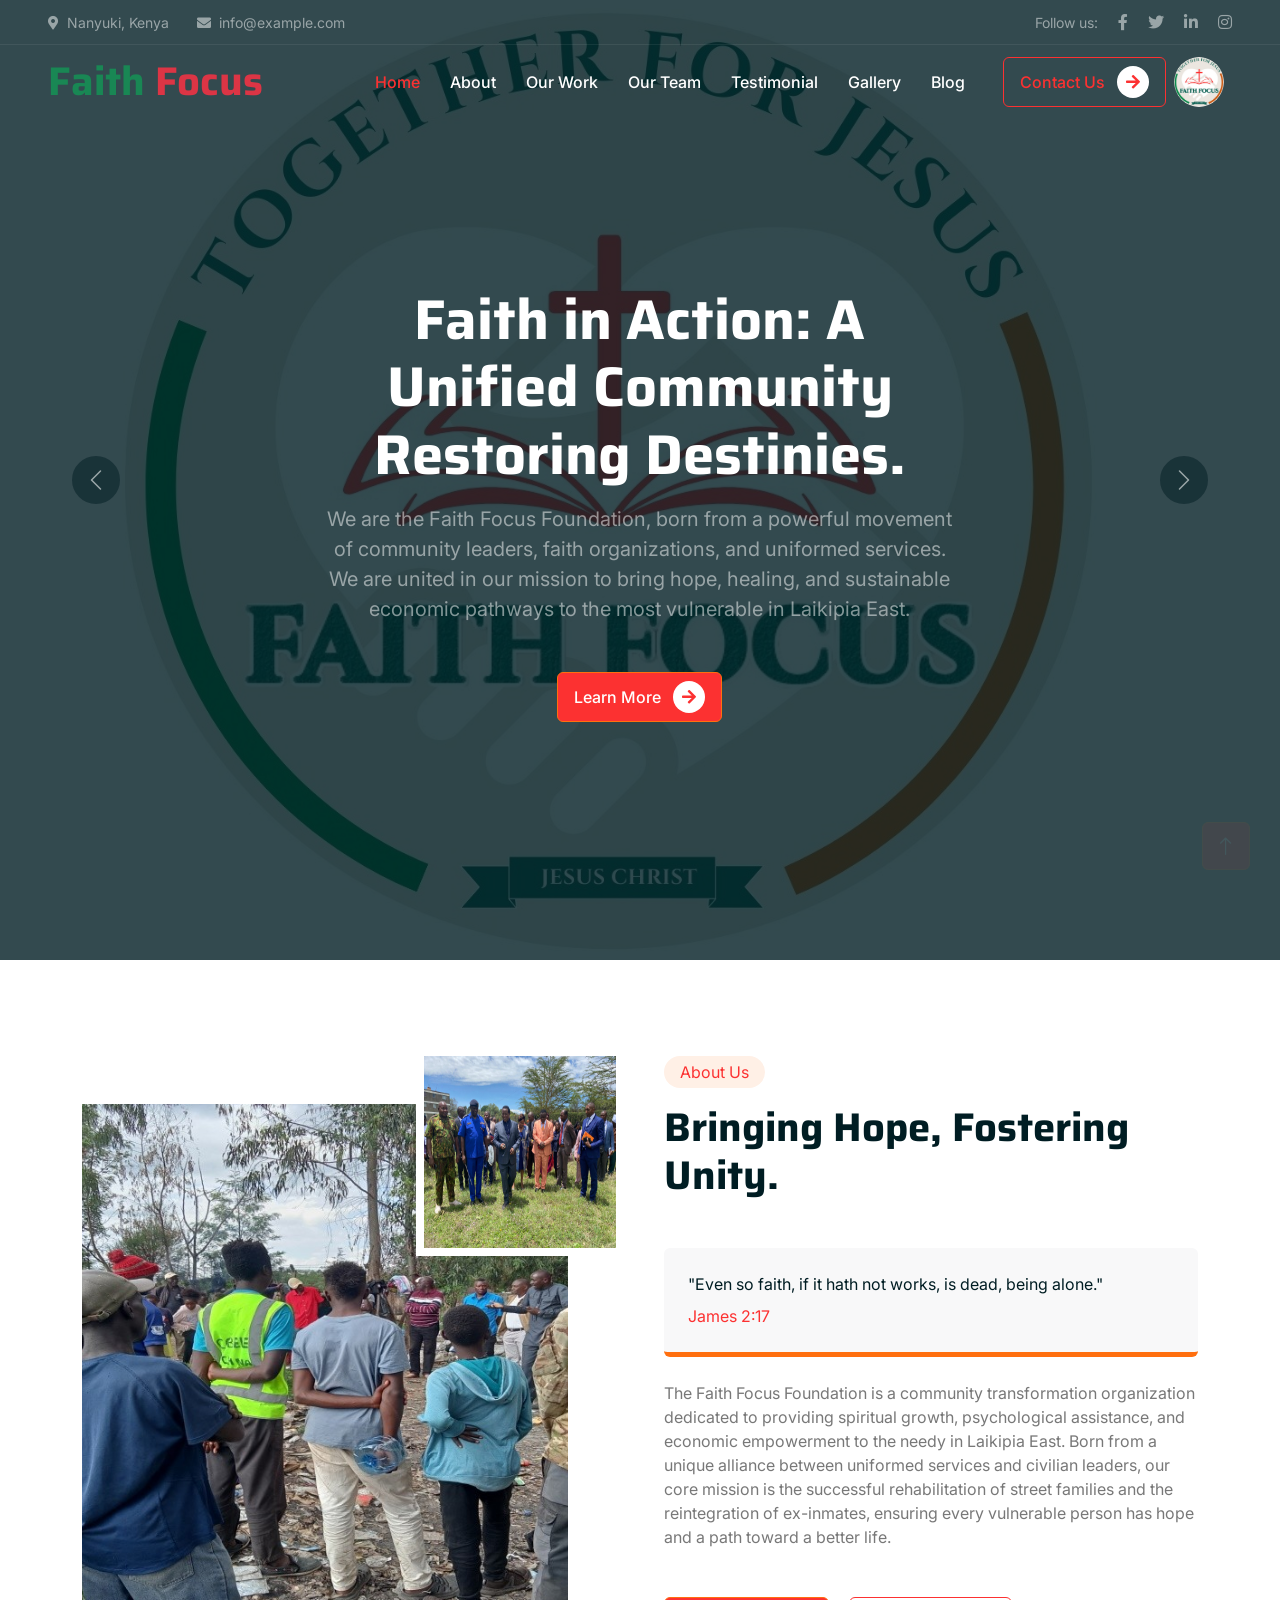
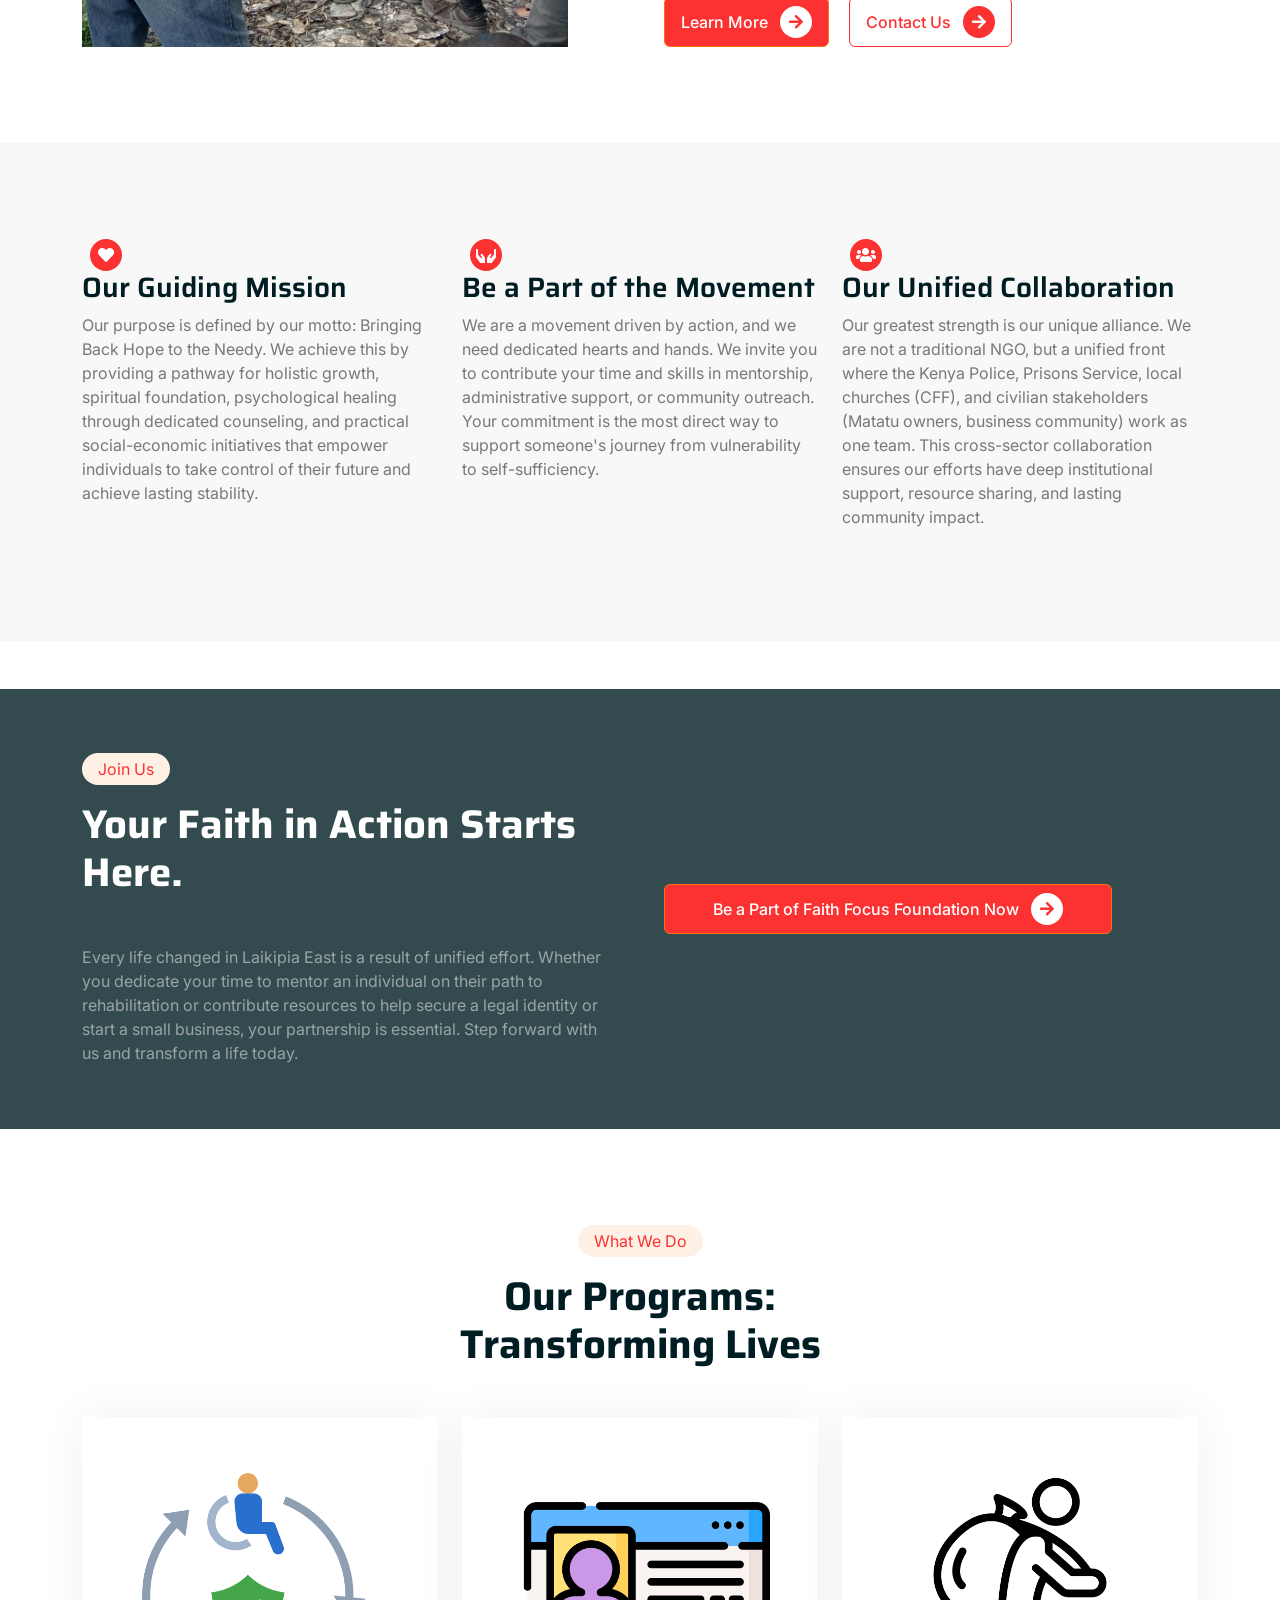
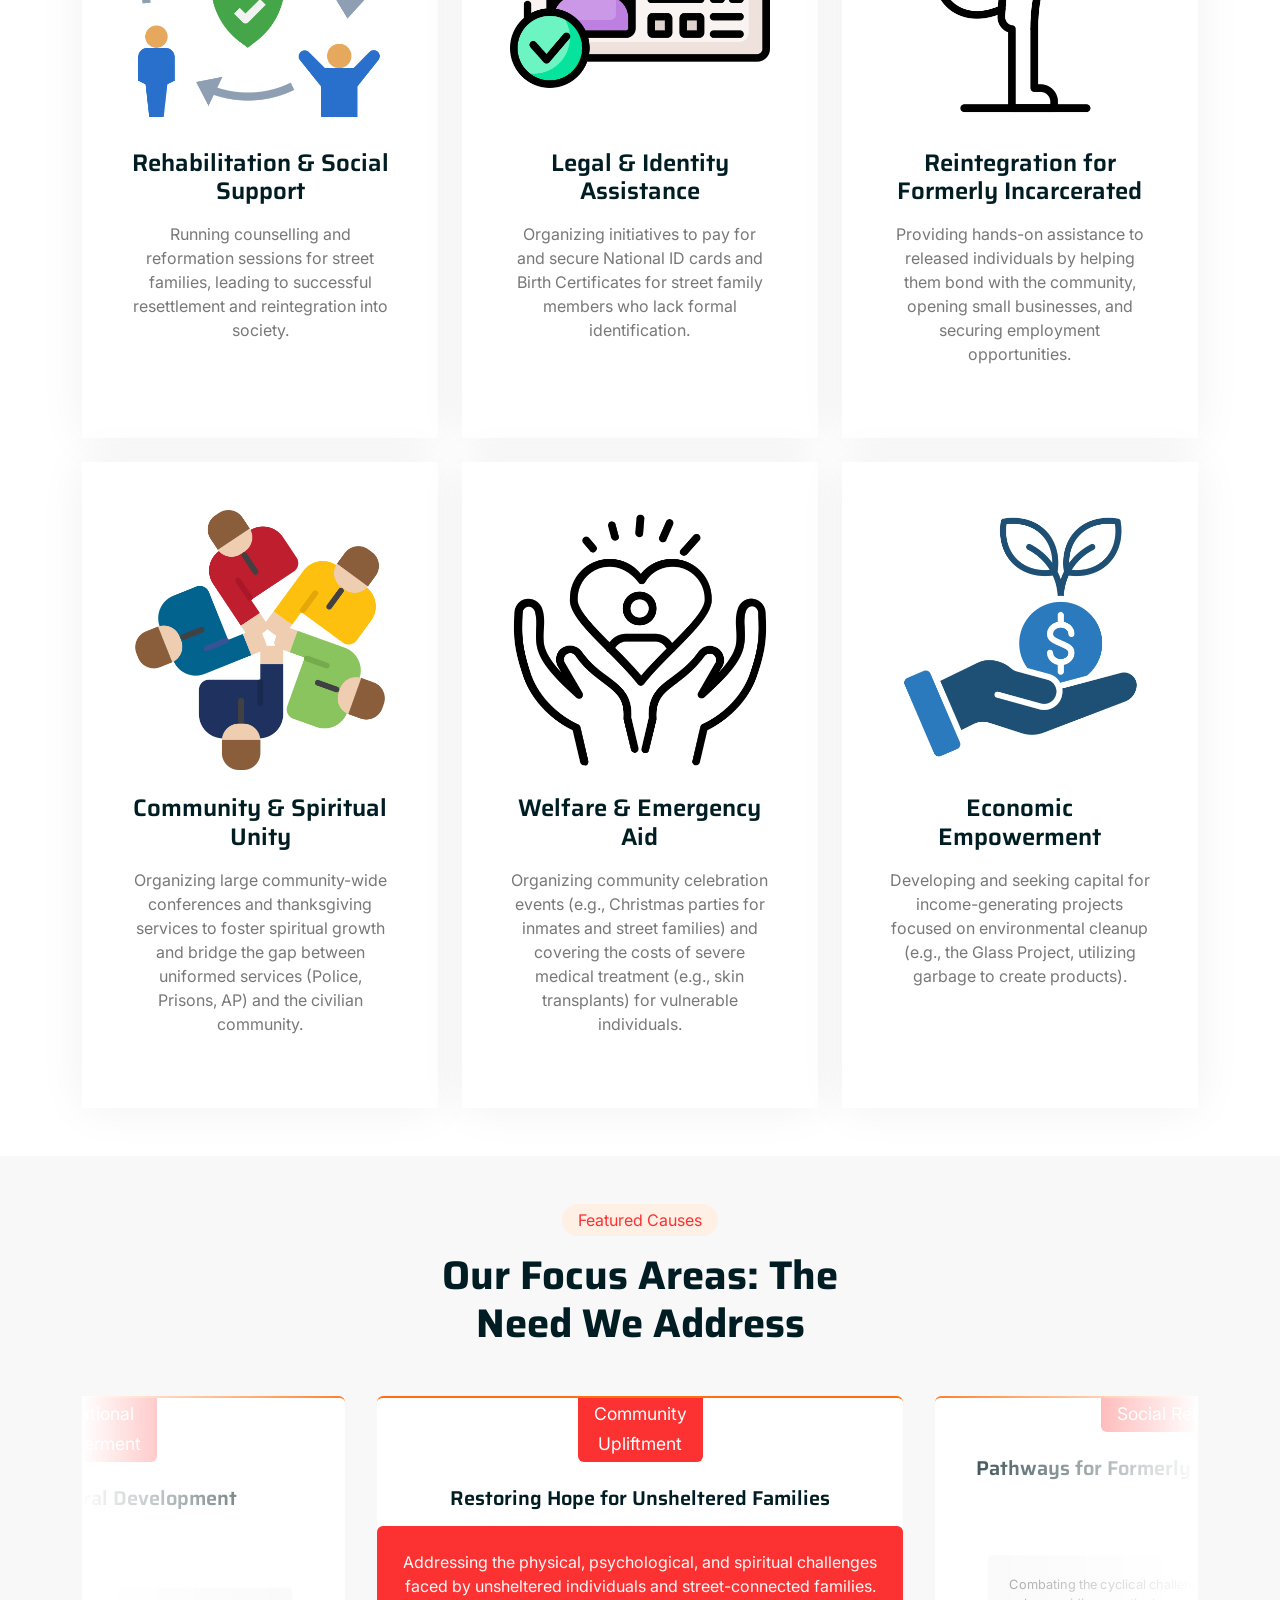
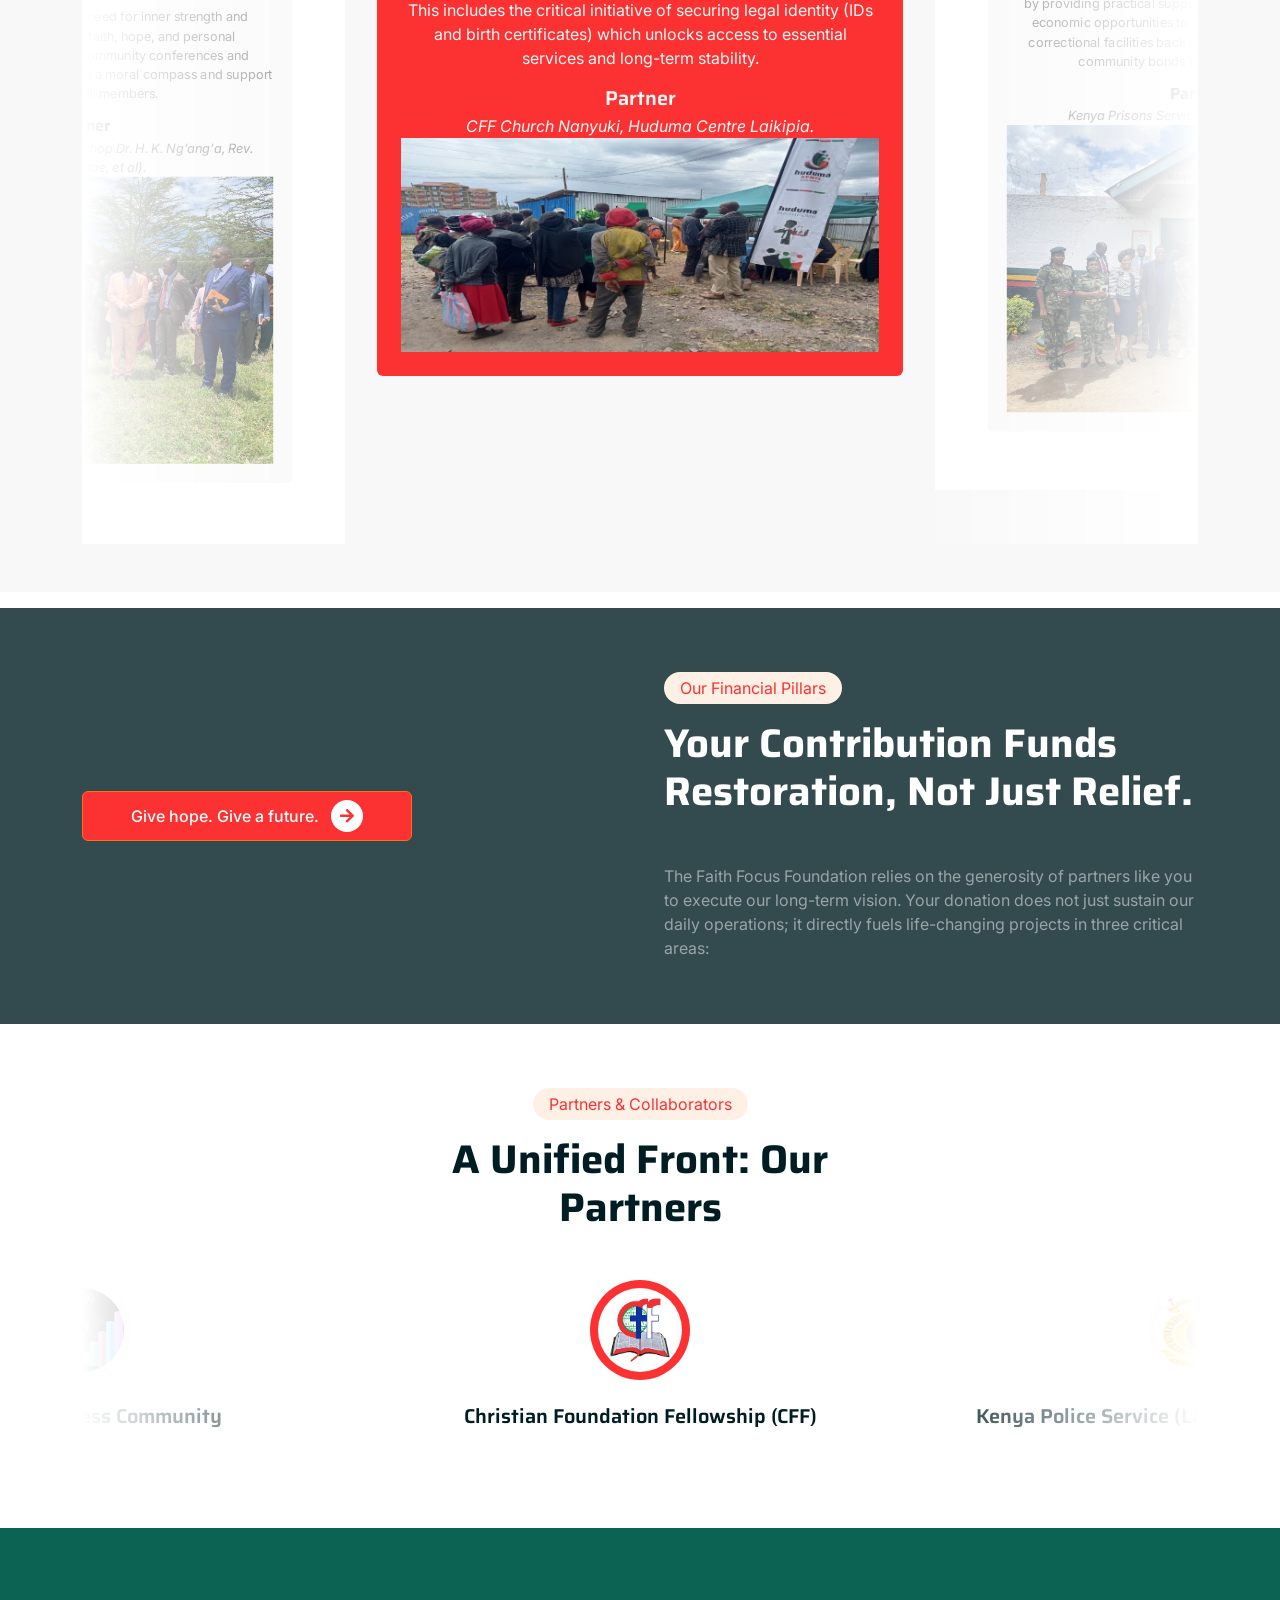
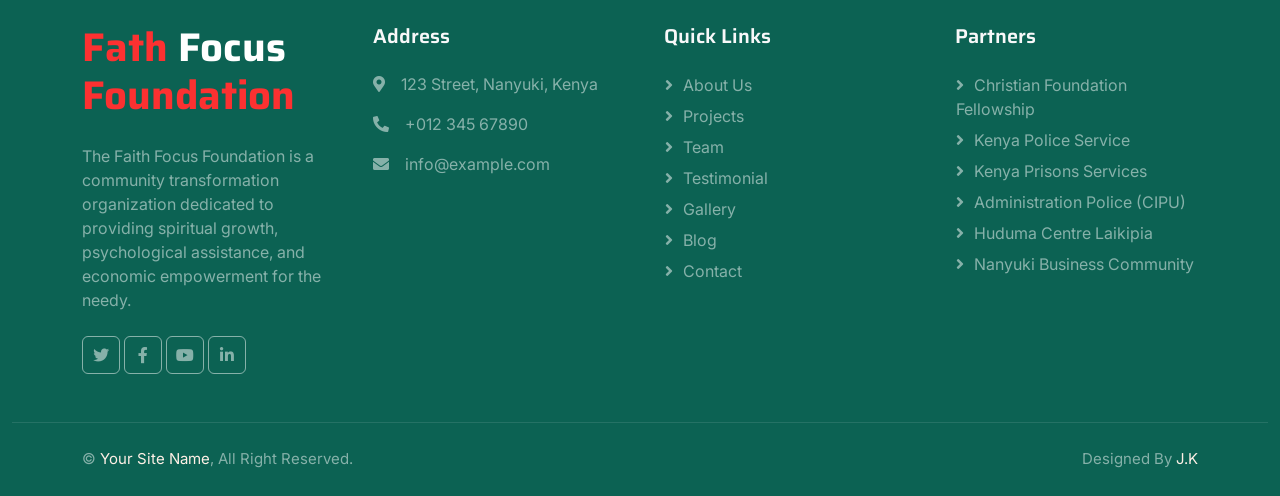
==== front-end/index.html @ c5f237f3 "Template of the front-end rendered. Made the code needed." ====
<!DOCTYPE html>
<html lang="en">

<head>
    <meta charset="utf-8">
    <title>Faith Focus Foundation</title>
    <meta content="width=device-width, initial-scale=1.0" name="viewport">
    <meta content="" name="keywords">
    <meta content="" name="description">
    
    <!-- Favicon -->
    <link href="img/Pasted image.png" rel="icon">
    
    <!-- Google Web Fonts -->
    <link rel="preconnect" href="https://fonts.googleapis.com">
    <link rel="preconnect" href="https://fonts.gstatic.com" crossorigin>
    <link href="https://fonts.googleapis.com/css2?family=Inter:wght@400;500;600&family=Saira:wght@500;600;700&display=swap" rel="stylesheet"> 
    
    <!-- Icon Font Stylesheet -->
    <link href="https://cdnjs.cloudflare.com/ajax/libs/font-awesome/5.10.0/css/all.min.css" rel="stylesheet">
    <link href="https://cdn.jsdelivr.net/npm/bootstrap-icons@1.4.1/font/bootstrap-icons.css" rel="stylesheet">
    
    <!-- Libraries Stylesheet -->
    <link href="lib/animate/animate.min.css" rel="stylesheet">
    <link href="lib/owlcarousel/assets/owl.carousel.min.css" rel="stylesheet">
    
    <!-- Customized Bootstrap Stylesheet -->
    <link href="css/bootstrap.min.css" rel="stylesheet">
    
    <!-- Template Stylesheet -->
    <link href="css/style.css" rel="stylesheet">
</head>

<body>
    <!-- Spinner Start -->
    <div id="spinner" class="show bg-white position-fixed translate-middle w-100 vh-100 top-50 start-50 d-flex align-items-center justify-content-center">
        <div class="spinner-grow text-primary" role="status"></div>
    </div>
    <!-- Spinner End -->
    
    
    <!-- Navbar Start -->
    <div class="container-fluid fixed-top px-0 wow fadeIn" data-wow-delay="0.1s">
        <div class="top-bar text-white-50 row gx-0 align-items-center d-none d-lg-flex">
            <div class="col-lg-6 px-5 text-start">
                <small><i class="fa fa-map-marker-alt me-2"></i>Nanyuki, Kenya</small>
                <small class="ms-4"><i class="fa fa-envelope me-2"></i>info@example.com</small>
            </div>
            <div class="col-lg-6 px-5 text-end">
                <small>Follow us:</small>
                <a class="text-white-50 ms-3" href=""><i class="fab fa-facebook-f"></i></a>
                <a class="text-white-50 ms-3" href=""><i class="fab fa-twitter"></i></a>
                <a class="text-white-50 ms-3" href=""><i class="fab fa-linkedin-in"></i></a>
                <a class="text-white-50 ms-3" href=""><i class="fab fa-instagram"></i></a>
            </div>
        </div>
        
        <nav class="navbar navbar-expand-lg navbar-dark py-lg-0 px-lg-5 wow fadeIn" data-wow-delay="0.1s">
            <a href="index.html" class="navbar-brand ms-4 ms-lg-0">
                <!-- <img class="img-fluid rounded-circle" src="img/cropped_circle_image.png" style="width: 70px; height: 70px;"> -->
                <h1 class="fw-bold text-success m-0">Faith <span class="text-danger">Focus</span></h1>
            </a>
            <button type="button" class="navbar-toggler me-4" data-bs-toggle="collapse" data-bs-target="#navbarCollapse">
                <span class="navbar-toggler-icon"></span>
            </button>
            <div class="collapse navbar-collapse" id="navbarCollapse">
                <div class="navbar-nav ms-auto p-4 p-lg-0">
                    <a href="index.html" class="nav-item nav-link active">Home</a>
                    <a href="about.html" class="nav-item nav-link">About</a>
                    <a href="causes.html" class="nav-item nav-link">Our Work</a>
                    <a href="team.html" class="nav-item nav-link">Our Team</a>
                    <a href="testimonial.html" class="nav-item nav-link">Testimonial</a>
                    <a href="gallery.html" class="nav-item nav-link">Gallery</a>
                    <a href="blog.html" class="nav-item nav-link">Blog</a>
                    
                    <!-- <div class="nav-item dropdown">
                        <a href="#" class="nav-link dropdown-toggle" data-bs-toggle="dropdown">Pages</a>
                        <div class="dropdown-menu m-0">
                            <a href="404.html" class="dropdown-item">404 Page</a>
                        </div>
                    </div> -->
                </div>
                <div class="d-none d-lg-flex ms-2">
                    <a class="btn btn-outline-primary py-2 px-3" href="contact.html">
                        Contact Us
                        <div class="d-inline-flex btn-sm-square bg-white text-primary rounded-circle ms-2">
                            <i class="fa fa-arrow-right"></i>
                        </div>
                    </a>
                </div>            
                <img class="img-fluid rounded-circle mx-2" src="img/cropped_circle_image.png" style="width: 50px; height: 50px;">
            </div>
        </nav>
    </div>
    <!-- Navbar End -->
    
    
    <!-- Carousel Start -->
    <div class="container-fluid p-0 mb-5">
        <div id="header-carousel" class="carousel slide" data-bs-ride="carousel">
            <div class="carousel-inner">
                <div class="carousel-item active">
                    <img class="w-100" src="img/fff2.jpg" alt="Image">
                    <div class="carousel-caption">
                        <div class="container">
                            <div class="row justify-content-center">
                                <div class="col-lg-7 pt-5">
                                    <h1 class="display-4 text-white mb-3 animated slideInDown">Faith in Action: A Unified Community Restoring Destinies.</h1>
                                    <p class="fs-5 text-white-50 mb-5 animated slideInDown">We are the Faith Focus Foundation, born from a powerful movement of community leaders, faith organizations, and uniformed services. We are united in our mission to bring hope, healing, and sustainable economic pathways to the most vulnerable in Laikipia East.</p>
                                    <a class="btn btn-primary py-2 px-3 animated slideInDown" href="about.html">
                                        Learn More
                                        <div class="d-inline-flex btn-sm-square bg-white text-primary rounded-circle ms-2">
                                            <i class="fa fa-arrow-right"></i>
                                        </div>
                                    </a>
                                    <!-- <a class="btn btn-outline-primary py-2 px-3 animated slideInDown popup-vimeo text-primary" href="https://vimeo.com/45830194">
                                        Watch Video
                                        <div class="d-inline-flex btn-sm-square bg-white text-primary rounded-circle ms-2">
                                            <i class="fa fa-play"></i>
                                        </div>
                                    </a> -->
                                    <!-- remember to bring the popup-vimeo from main.js welfare -->
                                </div>
                            </div>
                        </div>
                    </div>
                </div>
                <div class="carousel-item">
                    <img class="w-100" src="img/image2.png" alt="Image">
                    <div class="carousel-caption">
                        <div class="container">
                            <div class="row justify-content-center">
                                <div class="col-lg-7 pt-5">
                                    <h1 class="display-4 text-white mb-3 animated slideInDown"> A Community United: Every Hand Lifts a Life.</h1>
                                    <p class="fs-5 text-white-50 mb-5 animated slideInDown">The Faith Focus Foundation embodies the spirit of local solidarity. We bring together diverse groups from business owners to law enforcement—in a shared mission to serve, counsel, and empower our most vulnerable neighbors. We are stronger together.
                                        
                                    </p>
                                    <a class="btn btn-primary py-2 px-3 animated slideInDown" href="about.html">
                                        Learn More
                                        <div class="d-inline-flex btn-sm-square bg-white text-primary rounded-circle ms-2">
                                            <i class="fa fa-arrow-right"></i>
                                        </div>
                                    </a>
                                    <!-- <a class="btn btn-outline-primary py-2 px-3 animated slideInDown" href="https://vimeo.com/45830194">
                                        Watch Video
                                        <div class="d-inline-flex btn-sm-square bg-white text-primary rounded-circle ms-2">
                                            <i class="fa fa-play"></i>
                                        </div>
                                    </a> -->
                                </div>
                            </div>
                        </div>
                    </div>
                </div>
                <div class="carousel-item">
                    <img class="w-100" src="img/image5.jpg" alt="Image">
                    <div class="carousel-caption">
                        <div class="container">
                            <div class="row justify-content-center">
                                <div class="col-lg-7 pt-5">
                                    <h1 class="display-4 text-white mb-3 animated slideInDown">Transforming Lives: Spreading Hope Through Faith and Works.</h1>
                                    <p class="fs-5 text-white-50 mb-5 animated slideInDown"> Driven by our faith in the Gospel, our ministry is expressed through tangible action. Whether it is a community conference or covering the cost of life-saving medical care, we are committed to living out our spiritual mandate by restoring dignity and spreading the message of hope and eternal worth.</p>
                                    <a class="btn btn-primary py-2 px-3 animated slideInDown" href="about.html">
                                        Learn More
                                        <div class="d-inline-flex btn-sm-square bg-white text-primary rounded-circle ms-2">
                                            <i class="fa fa-arrow-right"></i>
                                        </div>
                                    </a>
                                    <!-- <a class="btn btn-outline-primary py-2 px-3 animated slideInDown" href="https://vimeo.com/45830194">
                                        Watch Video
                                        <div class="d-inline-flex btn-sm-square bg-white text-primary rounded-circle ms-2">
                                            <i class="fa fa-play"></i>
                                        </div>
                                    </a> -->
                                </div>
                            </div>
                        </div>
                    </div>
                </div>
            </div>
            <button class="carousel-control-prev" type="button" data-bs-target="#header-carousel"
            data-bs-slide="prev">
            <span class="carousel-control-prev-icon" aria-hidden="true"></span>
            <span class="visually-hidden">Previous</span>
        </button>
        <button class="carousel-control-next" type="button" data-bs-target="#header-carousel"
        data-bs-slide="next">
        <span class="carousel-control-next-icon" aria-hidden="true"></span>
        <span class="visually-hidden">Next</span>
    </button>
</div>
</div>
<!-- Carousel End -->


<!-- About Start -->
<div class="container-fluid py-5">
    <div class="container">
        <div class="row g-5">
            <div class="col-lg-6 wow fadeInUp" data-wow-delay="0.1s">
                <div class="position-relative overflow-hidden h-100" style="min-height: 400px;">
                    <img class="position-absolute w-100 h-100 pt-5 pe-5" src="img/image3.jpg" alt="" style="object-fit: cover;">
                    <img class="position-absolute top-0 end-0 bg-white ps-2 pb-2" src="img/image4.jpg" alt="" style="width: 200px; height: 200px;">
                </div>
            </div>
            <div class="col-lg-6 wow fadeInUp" data-wow-delay="0.5s">
                <div class="h-100">
                    <div class="d-inline-block rounded-pill bg-secondary text-primary py-1 px-3 mb-3">About Us</div>
                    <h1 class="display-6 mb-5">Bringing Hope, Fostering Unity.</h1>
                    <div class="bg-light border-bottom border-5 border-primary rounded p-4 mb-4">
                        <p class="text-dark mb-2">"Even so faith, if it hath not works, is dead, being alone."</p>
                        <span class="text-primary">James 2:17</span>
                    </div>
                    <p class="mb-5">The Faith Focus Foundation is a community transformation organization dedicated to providing spiritual growth, psychological assistance, and economic empowerment to the needy in Laikipia East. Born from a unique alliance between uniformed services and civilian leaders, our core mission is the successful rehabilitation of street families and the reintegration of ex-inmates, ensuring every vulnerable person has hope and a path toward a better life.</p>
                    <a class="btn btn-primary py-2 px-3 me-3" href="about.html">
                        Learn More
                        <div class="d-inline-flex btn-sm-square bg-white text-primary rounded-circle ms-2">
                            <i class="fa fa-arrow-right"></i>
                        </div>
                    </a>
                    <a class="btn btn-outline-primary py-2 px-3" href="contact.html">
                        Contact Us
                        <div class="d-inline-flex btn-sm-square bg-primary text-white rounded-circle ms-2">
                            <i class="fa fa-arrow-right"></i>
                        </div>
                    </a>
                </div>
            </div>
        </div>
    </div>
</div>
<!-- About End -->

<!-- mission start -->
<div class="container-fluid bg-light my-5 py-5">
    <div class="container py-5 wow fadeInUp" data-wow-delay="0.1s"> 
        <div class="row">
            
            <div class="col-md-4 wow fadeInUp" data-wow-delay="0.1s">
                <div class="media block-6">
                    <div class="d-inline-flex btn-sm-square bg-primary text-white rounded-circle ms-2">
                        <i class="fas fa-heart"></i>
                    </div>
                    <div class="media-body">
                        <h3 class="heading">Our Guiding Mission</h3>
                        <p>Our purpose is defined by our motto: Bringing Back Hope to the Needy. We achieve this by providing a pathway for holistic growth, spiritual foundation, psychological healing through dedicated counseling, and practical social-economic initiatives that empower individuals to take control of their future and achieve lasting stability.</p>
                        <!-- <p><a href="#" class="link-underline">Learn More</a></p> -->
                    </div>
                </div>     
            </div>
            
            <div class="col-md-4 wow fadeInUp" data-wow-delay="0.2s">
                <div class="media block-6">
                    <div class="d-inline-flex btn-sm-square bg-primary text-white rounded-circle ms-2">
                        <i class="fa fa-hands"></i>
                    </div>
                    <div class="media-body">
                        <h3 class="heading">Be a Part of the Movement</h3>
                        <p>We are a movement driven by action, and we need dedicated hearts and hands. We invite you to contribute your time and skills in mentorship, administrative support, or community outreach. Your commitment is the most direct way to support someone's journey from vulnerability to self-sufficiency.</p>
                        <!-- <p><a href="#" class="link-underline">Learn More</a></p> -->
                    </div>
                </div>  
            </div>
            
            <div class="col-md-4">
                <div class="media block-6 wow fadeInUp" data-wow-delay="0.3s">
                    <div class="d-inline-flex btn-sm-square bg-primary text-white rounded-circle ms-2">
                        <i class="fa fa-users"></i>
                    </div>
                    <div class="media-body">
                        <h3 class="heading">Our Unified Collaboration</h3>
                        <p>Our greatest strength is our unique alliance. We are not a traditional NGO, but a unified front where the Kenya Police, Prisons Service, local churches (CFF), and civilian stakeholders (Matatu owners, business community) work as one team. This cross-sector collaboration ensures our efforts have deep institutional support, resource sharing, and lasting community impact.</p>
                        <!-- <p><a href="#" class="link-underline">Learn More</a></p> -->
                    </div>
                </div> 
            </div>
            
        </div>
    </div>
</div>

<!-- mission end -->

<!-- volunteer Start -->
<div class="container-fluid donate my-5 py-5" data-parallax="scroll" data-image-src="">
    <div class="container ">
        <div class="row g-5 align-items-center py-3">
            <div class="col-lg-6 wow fadeIn" data-wow-delay="0.1s">
                <div class="d-inline-block rounded-pill bg-secondary text-primary py-1 px-3 mb-3">Join Us</div>
                <h1 class="display-6 text-white mb-5">Your Faith in Action Starts Here.</h1>
                <p class="text-white-50 mb-0">Every life changed in Laikipia East is a result of unified effort. Whether you dedicate your time to mentor an individual on their path to rehabilitation or contribute resources to help secure a legal identity or start a small business, your partnership is essential. Step forward with us and transform a life today.</p>
            </div>
            <div class="col-lg-6 wow fadeIn align-items-center" data-wow-delay="0.5s">
                <div class="col-12 justify-content-center">
                    <a class="btn btn-primary py-2 px-5 me-3" href="contact.html#donate">
                        Be a Part of Faith Focus Foundation Now
                        <div class="d-inline-flex btn-sm-square bg-white text-primary rounded-circle ms-2">
                            <i class="fa fa-arrow-right"></i>
                        </div>
                    </a>
                </div>
            </div>
        </div>
    </div>
</div>
<!-- volunteer End -->

<!-- Service Start -->
<div class="container-xxl py-5">
    <div class="container">
        <div class="text-center mx-auto mb-5 wow fadeInUp" data-wow-delay="0.1s" style="max-width: 500px;">
            <div class="d-inline-block rounded-pill bg-secondary text-primary py-1 px-3 mb-3">What We Do</div>
            <h1 class="display-6 mb-5">Our Programs: Transforming Lives</h1>
        </div>
        <div class="row g-4 justify-content-center">
            <div class="col-lg-4 col-md-6 wow fadeInUp" data-wow-delay="0.1s">
                <div class="service-item bg-white text-center h-100 p-4 p-xl-5">
                    <img class="img-fluid mb-4" src="img/rehabilitation.png" alt="">
                    <h4 class="mb-3">Rehabilitation & Social Support</h4>
                    <p class="mb-4">Running counselling and reformation sessions for street families, leading to successful resettlement and reintegration into society.</p>
                    
                </div>
            </div>
            <div class="col-lg-4 col-md-6 wow fadeInUp" data-wow-delay="0.3s">
                <div class="service-item bg-white text-center h-100 p-4 p-xl-5">
                    <img class="img-fluid mb-4" src="img/identity-card.png" alt="">
                    <h4 class="mb-3">Legal & Identity Assistance</h4>
                    <p class="mb-4">Organizing initiatives to pay for and secure National ID cards and Birth Certificates for street family members who lack formal identification.</p>
                    
                </div>
            </div>
            <div class="col-lg-4 col-md-6 wow fadeInUp" data-wow-delay="0.5s">
                <div class="service-item bg-white text-center h-100 p-4 p-xl-5">
                    <img class="img-fluid mb-4" src="img/man.png" alt="">
                    <h4 class="mb-3">Reintegration for Formerly Incarcerated</h4>
                    <p class="mb-4">Providing hands-on assistance to released individuals by helping them bond with the community, opening small businesses, and securing employment opportunities.</p>
                    
                </div>
            </div>
            <div class="col-lg-4 col-md-6 wow fadeInUp" data-wow-delay="0.1s">
                <div class="service-item bg-white text-center h-100 p-4 p-xl-5">
                    <img class="img-fluid mb-4" src="img/partners.png" alt="">
                    <h4 class="mb-3">Community & Spiritual Unity</h4>
                    <p class="mb-4">Organizing large community-wide conferences and thanksgiving services to foster spiritual growth and bridge the gap between uniformed services (Police, Prisons, AP) and the civilian community.</p>
                    
                </div>
            </div>
            <div class="col-lg-4 col-md-6 wow fadeInUp" data-wow-delay="0.3s">
                <div class="service-item bg-white text-center h-100 p-4 p-xl-5">
                    <img class="img-fluid mb-4" src="img/humanity.png" alt="">
                    <h4 class="mb-3">Welfare & Emergency Aid</h4>
                    <p class="mb-4">Organizing community celebration events (e.g., Christmas parties for inmates and street families) and covering the costs of severe medical treatment (e.g., skin transplants) for vulnerable individuals.
                        
                        
                        
                    </p>
                    
                </div>
            </div>
            <div class="col-lg-4 col-md-6 wow fadeInUp" data-wow-delay="0.5s">
                <div class="service-item bg-white text-center h-100 p-4 p-xl-5">
                    <img class="img-fluid mb-4" src="img/empowerment.png" alt="">
                    <h4 class="mb-3">Economic Empowerment</h4>
                    <p class="mb-4">Developing and seeking capital for income-generating projects focused on environmental cleanup (e.g., the Glass Project, utilizing garbage to create products).</p>
                    
                </div>
            </div>
        </div>
    </div>
</div>
<!-- Service End -->

<!-- clause try 1 start -->
<div class="container-fluid py-5 bg-light">
    <div class="container">
        <div class="text-center mx-auto mb-5 wow fadeInUp" data-wow-delay="0.1s" style="max-width: 500px;">
            <div class="d-inline-block rounded-pill bg-secondary text-primary py-1 px-3 mb-3">Featured Causes</div>
            <h1 class="display-6 mb-5">Our Focus Areas: The Need We Address</h1>
        </div>
        
        <div class="owl-carousel testimonial-carousel wow fadeInUp" data-wow-delay="0.1s">            
            
            <div class="testimonial-item text-center bg-white mx-3">
                <div class="border-top border-2 border-primary rounded-top overflow-hidden h-100">
                    
                    <div class="d-inline-block bg-primary text-white rounded-bottom fs-5 pb-1 px-3 mb-4">
                        <small>Community <br> Upliftment</small>
                    </div>
                    <h5 class="mb-3">Restoring Hope for Unsheltered Families</h5>
                    <!-- <p>Tempor erat elitr rebum at clita dolor diam ipsum sit diam amet diam et eos</p> -->
                    
                    <div class="testimonial-text rounded text-center p-4">
                        <p>Addressing the physical, psychological, and spiritual challenges faced by unsheltered individuals and street-connected families. This includes the critical initiative of securing legal identity (IDs and birth certificates) which unlocks access to essential services and long-term stability.</p>
                        <h5 class="mb-1">Partner</h5>
                        <span class="fst-italic">CFF Church Nanyuki, Huduma Centre Laikipia.</span>
                        <img class="img-fluid" src="img/Huduma-id.jpg" alt="">
                        
                    </div>
                </div>
            </div>
            
            <div class="testimonial-item text-center bg-white mx-3">
                <div class="border-top border-2 border-primary rounded-top overflow-hidden h-100">
                    
                    <div class="d-inline-block bg-primary text-white rounded-bottom fs-5 pb-1 px-3 mb-4">
                        <small>Social Reintegration</small>
                    </div>
                    <h5 class="mb-3">Pathways for Formerly Incarcerated Individuals</h5>
                    <!-- <p>Tempor erat elitr rebum at clita dolor diam ipsum sit diam amet diam et eos</p> -->
                    
                    <div class="testimonial-text rounded text-center p-4">
                        <p>Combating the cyclical challenges of economic marginalization by providing practical support, mentorship, and immediate economic opportunities to individuals transitioning from correctional facilities back into society, fostering positive community bonds to prevent recidivism.</p>
                        <h5 class="mb-1">Partner</h5>
                        <span class="fst-italic">Kenya Prisons Service (Nanyuki GK Prison).</span>
                        <img class="img-fluid" src="img/prison.jpg" alt="">
                        
                    </div>
                </div>
            </div>
            
            <div class="testimonial-item text-center bg-white mx-3">
                <div class="border-top border-2 border-primary rounded-top overflow-hidden h-100">
                    
                    <div class="d-inline-block bg-primary text-white rounded-bottom fs-5 pb-1 px-3 mb-4">
                        <small>Unity & Collaboration</small>
                    </div>
                    <h5 class="mb-3">Bridging the Divide Between Services and Citizens</h5>
                    <!-- <p>Tempor erat elitr rebum at clita dolor diam ipsum sit diam amet diam et eos</p> -->
                    
                    <div class="testimonial-text rounded text-center p-4">
                        <p>Actively working to dissolve historical tensions and build mutual respect between community members and uniformed services (Police, Prison, AP) through joint, faith-based programs, collaborative welfare projects, and shared platforms for dialogue.</p>
                        <h5 class="mb-1">Partner</h5>
                        <span class="fst-italic">Kenya Police Service, Kenya Prisons Service, Administration Police Service.</span>
                        <img class="img-fluid" src="img/police.jpg" alt="">
                        
                    </div>
                </div>
            </div>
            
            <div class="testimonial-item text-center bg-white mx-3">
                <div class="border-top border-2 border-primary rounded-top overflow-hidden h-100">
                    
                    <div class="d-inline-block bg-primary text-white rounded-bottom fs-5 pb-1 px-3 mb-4">
                        <small>Foundational <br> Empowerment</small>
                    </div>
                    <h5 class="mb-3">Spiritual and Moral Development</h5>
                    <!-- <p>Tempor erat elitr rebum at clita dolor diam ipsum sit diam amet diam et eos</p> -->
                    
                    <div class="testimonial-text rounded text-center p-4">
                        <p>Addressing the foundational need for inner strength and resilience by championing faith, hope, and personal development through large community conferences and continuous mentorship, providing a moral compass and support structure for all members.</p>
                        <h5 class="mb-1">Partner</h5>
                        <span class="fst-italic">Religious Leadership (Archbishop Dr. H. K. Ng’ang’a, Rev. Laban Wamae, et al).</span>
                        <img class="img-fluid" src="img/reli.jpg" alt="">
                        
                    </div>
                </div>
            </div>
        </div>
    </div>
</div>
<!-- clause try 2 end -->

<!-- Causes Start -->
<!-- <div class="container-fluid bg-light my-5 py-5">
    <div class="container py-5">
        <div class="text-center mx-auto mb-5 wow fadeInUp" data-wow-delay="0.1s" style="max-width: 500px;">
            <div class="d-inline-block rounded-pill bg-secondary text-primary py-1 px-3 mb-3">Feature Causes</div>
            <h1 class="display-6 mb-5">Every Child Deserves The Opportunity To Learn</h1>
        </div>
        <div class="row g-4 justify-content-center">
            <div class="col-lg-4 col-md-6 wow fadeInUp" data-wow-delay="0.1s">
                <div class="causes-item d-flex flex-column bg-white border-top border-5 border-primary rounded-top overflow-hidden h-100">
                    <div class="text-center p-4 pt-0">
                        <div class="d-inline-block bg-primary text-white rounded-bottom fs-5 pb-1 px-3 mb-4">
                            <small>Education</small>
                        </div>
                        <h5 class="mb-3">Education For African Children</h5>
                        <p>Tempor erat elitr rebum at clita dolor diam ipsum sit diam amet diam et eos</p>
                        <div class="causes-progress bg-light p-3 pt-2">
                            <div class="d-flex justify-content-between">
                                <p class="text-dark">$10,000 <small class="text-body">Goal</small></p>
                                <p class="text-dark">$9,542 <small class="text-body">Raised</small></p>
                            </div>
                            <div class="progress">
                                <div class="progress-bar" role="progressbar" aria-valuenow="90" aria-valuemin="0" aria-valuemax="100">
                                    <span>90%</span>
                                </div>
                            </div>
                        </div>
                    </div>
                    <div class="position-relative mt-auto">
                        <img class="img-fluid" src="img/courses-1.jpg" alt="">
                        <div class="causes-overlay">
                            <a class="btn btn-outline-primary" href="">
                                Read More
                                <div class="d-inline-flex btn-sm-square bg-primary text-white rounded-circle ms-2">
                                    <i class="fa fa-arrow-right"></i>
                                </div>
                            </a>
                        </div>
                    </div>
                </div>
            </div>
            <div class="col-lg-4 col-md-6 wow fadeInUp" data-wow-delay="0.3s">
                <div class="causes-item d-flex flex-column bg-white border-top border-5 border-primary rounded-top overflow-hidden h-100">
                    <div class="text-center p-4 pt-0">
                        <div class="d-inline-block bg-primary text-white rounded-bottom fs-5 pb-1 px-3 mb-4">
                            <small>Pure Water</small>
                        </div>
                        <h5 class="mb-3">Ensure Pure Drinking Water</h5>
                        <p>Tempor erat elitr rebum at clita dolor diam ipsum sit diam amet diam et eos</p>
                        <div class="causes-progress bg-light p-3 pt-2">
                            <div class="d-flex justify-content-between">
                                <p class="text-dark">$10,000 <small class="text-body">Goal</small></p>
                                <p class="text-dark">$9,542 <small class="text-body">Raised</small></p>
                            </div>
                            <div class="progress">
                                <div class="progress-bar" role="progressbar" aria-valuenow="90" aria-valuemin="0" aria-valuemax="100">
                                    <span>90%</span>
                                </div>
                            </div>
                        </div>
                    </div>
                    <div class="position-relative mt-auto">
                        <img class="img-fluid" src="img/courses-2.jpg" alt="">
                        <div class="causes-overlay">
                            <a class="btn btn-outline-primary" href="">
                                Read More
                                <div class="d-inline-flex btn-sm-square bg-primary text-white rounded-circle ms-2">
                                    <i class="fa fa-arrow-right"></i>
                                </div>
                            </a>
                        </div>
                    </div>
                </div>
            </div>
            <div class="col-lg-4 col-md-6 wow fadeInUp" data-wow-delay="0.5s">
                <div class="causes-item d-flex flex-column bg-white border-top border-5 border-primary rounded-top overflow-hidden h-100">
                    <div class="text-center p-4 pt-0">
                        <div class="d-inline-block bg-primary text-white rounded-bottom fs-5 pb-1 px-3 mb-4">
                            <small>Healthy Life</small>
                        </div>
                        <h5 class="mb-3">Ensure Medical Treatment</h5>
                        <p>Tempor erat elitr rebum at clita dolor diam ipsum sit diam amet diam et eos</p>
                        <div class="causes-progress bg-light p-3 pt-2">
                            <div class="d-flex justify-content-between">
                                <p class="text-dark">$10,000 <small class="text-body">Goal</small></p>
                                <p class="text-dark">$9,542 <small class="text-body">Raised</small></p>
                            </div>
                            <div class="progress">
                                <div class="progress-bar" role="progressbar" aria-valuenow="90" aria-valuemin="0" aria-valuemax="100">
                                    <span>90%</span>
                                </div>
                            </div>
                        </div>
                    </div>
                    <div class="position-relative mt-auto">
                        <img class="img-fluid" src="img/courses-3.jpg" alt="">
                        <div class="causes-overlay">
                            <a class="btn btn-outline-primary" href="">
                                Read More
                                <div class="d-inline-flex btn-sm-square bg-primary text-white rounded-circle ms-2">
                                    <i class="fa fa-arrow-right"></i>
                                </div>
                            </a>
                        </div>
                    </div>
                </div>
            </div>
        </div>
    </div>
</div> -->
<!-- Causes End -->

<!-- Donate Start -->
<div class="container-fluid donate my-3 py-3" data-parallax="scroll" data-image-src="">
    <div class="container py-5">
        <div class="row g-5 align-items-center">
            <div class="col-lg-6 wow fadeIn" data-wow-delay="0.5s">
                <div class="col-12">
                    <!-- <button class="btn btn-primary px-5" style="height: 60px;">
                        Give hope. Give a future.
                        <div class="d-inline-flex btn-sm-square bg-white text-primary rounded-circle ms-2">
                            <i class="fa fa-arrow-right"></i>
                        </div>
                    </button> -->
                    <a class="btn btn-primary py-2 px-5 me-3" href="contact.html#donate">
                        Give hope. Give a future.
                        <div class="d-inline-flex btn-sm-square bg-white text-primary rounded-circle ms-2">
                            <i class="fa fa-arrow-right"></i>
                        </div>
                    </a>
                </div>
            </div>
            <div class="col-lg-6 wow fadeIn" data-wow-delay="0.1s">
                <div class="d-inline-block rounded-pill bg-secondary text-primary py-1 px-3 mb-3">Our Financial Pillars</div>
                <h1 class="display-6 text-white mb-5">Your Contribution Funds Restoration, Not Just Relief.</h1>
                <p class="text-white-50 mb-0">The Faith Focus Foundation relies on the generosity of partners like you to execute our long-term vision. Your donation does not just sustain our daily operations; it directly fuels life-changing projects in three critical areas:</p>
            </div>
            
        </div>
    </div>
</div>
<!-- Donate End -->

<!-- partners start -->
<div class="container-xxl py-5">
    <div class="container">
        <div class="text-center mx-auto mb-5 wow fadeInUp" data-wow-delay="0.1s" style="max-width: 500px;">
            <div class="d-inline-block rounded-pill bg-secondary text-primary py-1 px-3 mb-3">Partners & Collaborators</div>
            <h1 class="display-6 mb-5">A Unified Front: Our Partners</h1>
        </div>
        <div class="owl-carousel testimonial-carousel wow fadeInUp" data-wow-delay="0.1s">
            <div class="testimonial-item text-center">
                <img class="img-fluid bg-light rounded-circle p-2 mx-auto mb-4" src="img/cff-logo.png" style="width: 100px; height: 100px;">
                <h5 class="mb-1">Christian Foundation Fellowship (CFF)</h5>
            </div>
            <div class="testimonial-item text-center">
                <img class="img-fluid bg-light rounded-circle p-2 mx-auto mb-4" src="img/kenya-p.png" style="width: 100px; height: 100px;">
                <h5 class="mb-1">Kenya Police Service (Laikipia East Sub County)</h5>
            </div>
            <div class="testimonial-item text-center">
                <img class="img-fluid bg-light rounded-circle p-2 mx-auto mb-4" src="img/kenya-pri.jpg" style="width: 100px; height: 100px;">
                <h5 class="mb-1">Kenya Prisons Service (Nanyuki GK Prison)</h5>
            </div>
            <div class="testimonial-item text-center">
                <img class="img-fluid bg-light rounded-circle p-2 mx-auto mb-4" src="img/a-p.png" style="width: 100px; height: 100px;">
                <h5 class="mb-1">Administration Police Service (CIPU)</h5>
            </div>
            
            <div class="testimonial-item text-center">
                <img class="img-fluid bg-light rounded-circle p-2 mx-auto mb-4" src="img/Huduma.jpg" style="width: 100px; height: 100px;">
                <h5 class="mb-1">Huduma Centre Laikipia</h5>
            </div>
            <div class="testimonial-item text-center">
                <img class="img-fluid bg-light rounded-circle p-2 mx-auto mb-4" src="img/nbc.jpeg" style="width: 100px; height: 100px;">
                <h5 class="mb-1">Nanyuki Business Community</h5>
            </div>
        </div>
    </div>
</div>
<!-- partners end -->



<!-- Testimonial Start -->
<!-- <div class="container-xxl py-5">
    <div class="container">
        <div class="text-center mx-auto mb-5 wow fadeInUp" data-wow-delay="0.1s" style="max-width: 500px;">
            <div class="d-inline-block rounded-pill bg-secondary text-primary py-1 px-3 mb-3">Testimonial</div>
            <h1 class="display-6 mb-5">Trusted By Thousands Of People And Nonprofits</h1>
        </div>
        <div class="owl-carousel testimonial-carousel wow fadeInUp" data-wow-delay="0.1s">
            <div class="testimonial-item text-center">
                <img class="img-fluid bg-light rounded-circle p-2 mx-auto mb-4" src="img/testimonial-1.jpg" style="width: 100px; height: 100px;">
                <div class="testimonial-text rounded text-center p-4">
                    <p>Clita clita tempor justo dolor ipsum amet kasd amet duo justo duo duo labore sed sed. Magna ut diam sit et amet stet eos sed clita erat magna elitr erat sit sit erat at rebum justo sea clita.</p>
                    <h5 class="mb-1">Doner Name</h5>
                    <span class="fst-italic">Profession</span>
                </div>
            </div>
            <div class="testimonial-item text-center">
                <img class="img-fluid bg-light rounded-circle p-2 mx-auto mb-4" src="img/testimonial-2.jpg" style="width: 100px; height: 100px;">
                <div class="testimonial-text rounded text-center p-4">
                    <p>Clita clita tempor justo dolor ipsum amet kasd amet duo justo duo duo labore sed sed. Magna ut diam sit et amet stet eos sed clita erat magna elitr erat sit sit erat at rebum justo sea clita.</p>
                    <h5 class="mb-1">Doner Name</h5>
                    <span class="fst-italic">Profession</span>
                </div>
            </div>
            <div class="testimonial-item text-center">
                <img class="img-fluid bg-light rounded-circle p-2 mx-auto mb-4" src="img/testimonial-3.jpg" style="width: 100px; height: 100px;">
                <div class="testimonial-text rounded text-center p-4">
                    <p>Clita clita tempor justo dolor ipsum amet kasd amet duo justo duo duo labore sed sed. Magna ut diam sit et amet stet eos sed clita erat magna elitr erat sit sit erat at rebum justo sea clita.</p>
                    <h5 class="mb-1">Doner Name</h5>
                    <span class="fst-italic">Profession</span>
                </div>
            </div>
        </div>
    </div>
</div> -->
<!-- Testimonial End -->

<!-- Footer Start -->
<div class="container-fluid bg-dark text-white-50 footer mt-5 pt-5 wow fadeIn" data-wow-delay="0.1s">
    <div class="container py-5">
        <div class="row g-5">
            <div class="col-lg-3 col-md-6">
                <h1 class="fw-bold text-primary mb-4">Fath <span class="text-white">Focus</span> Foundation</h1>
                <p>The Faith Focus Foundation is a community transformation organization dedicated to providing spiritual growth, psychological assistance, and economic empowerment for the needy.</p>
                <div class="d-flex pt-2">
                    <a class="btn btn-square me-1" href=""><i class="fab fa-twitter"></i></a>
                    <a class="btn btn-square me-1" href=""><i class="fab fa-facebook-f"></i></a>
                    <a class="btn btn-square me-1" href=""><i class="fab fa-youtube"></i></a>
                    <a class="btn btn-square me-0" href=""><i class="fab fa-linkedin-in"></i></a>
                </div>
            </div>
            <div class="col-lg-3 col-md-6">
                <h5 class="text-light mb-4">Address</h5>
                <p><i class="fa fa-map-marker-alt me-3"></i>123 Street, Nanyuki, Kenya</p>
                <p><i class="fa fa-phone-alt me-3"></i>+012 345 67890</p>
                <p><i class="fa fa-envelope me-3"></i>info@example.com</p>
            </div>
            <div class="col-lg-3 col-md-6">
                <h5 class="text-light mb-4">Quick Links</h5>
                <a class="btn btn-link" href="">About Us</a>
                <a class="btn btn-link" href="">Projects</a>
                <a class="btn btn-link" href="">Team</a>
                <a class="btn btn-link" href="">Testimonial</a>
                <a class="btn btn-link" href="">Gallery</a>
                <a class="btn btn-link" href="">Blog</a>
                <a class="btn btn-link" href="">Contact</a>
            </div>
            <div class="col-lg-3 col-md-6">
                <h5 class="text-light mb-4">Partners</h5>
                <a class="btn btn-link" href="">Christian Foundation Fellowship</a>
                <a class="btn btn-link" href="">Kenya Police Service</a>
                <a class="btn btn-link" href="">Kenya Prisons Services</a>
                <a class="btn btn-link" href="">Administration Police (CIPU)</a>
                <a class="btn btn-link" href="">Huduma Centre Laikipia</a>
                <a class="btn btn-link" href="">Nanyuki Business Community</a>
            </div>
        </div>
    </div>
    <div class="container-fluid copyright">
        <div class="container">
            <div class="row">
                <div class="col-md-6 text-center text-md-start mb-3 mb-md-0">
                    &copy; <a href="#">Your Site Name</a>, All Right Reserved.
                </div>
                <div class="col-md-6 text-center text-md-end">
                    <!--/*** This template is free as long as you keep the footer author’s credit link/attribution link/backlink. If you'd like to use the template without the footer author’s credit link/attribution link/backlink, you can purchase the Credit Removal License from "https://htmlcodex.com/credit-removal". Thank you for your support. ***/-->
                    <!-- Designed By <a href="https://htmlcodex.com">HTML Codex</a> -->
                    Designed By <a href="wambugu-j-kaba.netlify.app">J.K</a>
                </div>
            </div>
        </div>
    </div>
</div>
<!-- Footer End -->


<!-- Back to Top -->
<a href="#" class="btn btn-lg btn-primary btn-lg-square back-to-top"><i class="bi bi-arrow-up"></i></a>


<!-- JavaScript Libraries -->
<script src="https://code.jquery.com/jquery-3.4.1.min.js"></script>
<script src="https://cdn.jsdelivr.net/npm/bootstrap@5.0.0/dist/js/bootstrap.bundle.min.js"></script>
<script src="lib/wow/wow.min.js"></script>
<script src="lib/easing/easing.min.js"></script>
<script src="lib/waypoints/waypoints.min.js"></script>
<script src="lib/owlcarousel/owl.carousel.min.js"></script>
<script src="lib/parallax/parallax.min.js"></script>
<!-- <script src="/welfare-gh-pages/js/owl.carousel.min.js"></script> -->


<!-- Template Javascript -->
<script src="js/main.js"></script>
</body>

</html>
---- front-end/css/style.css ----
/********** Template CSS **********/
:root {
    --primary: #FC3131;
    --secondary: #FFF0E6;
    --light: #F8F8F9;
    --dark: #001D23;
}

.back-to-top {
    position: fixed;
    display: none;
    right: 30px;
    bottom: 30px;
    z-index: 99;
}


/*** Spinner ***/
#spinner {
    opacity: 0;
    visibility: hidden;
    transition: opacity .5s ease-out, visibility 0s linear .5s;
    z-index: 99999;
}

#spinner.show {
    transition: opacity .5s ease-out, visibility 0s linear 0s;
    visibility: visible;
    opacity: 1;
}


/*** Button ***/
.btn {
    font-weight: 500;
    transition: .5s;
}

.btn.btn-primary,
.btn.btn-outline-primary:hover {
    color: #FFFFFF;
}

.btn.btn-primary:hover {
    color: var(--primary);
    background: transparent;
}

.btn-square {
    width: 38px;
    height: 38px;
}

.btn-sm-square {
    width: 32px;
    height: 32px;
}

.btn-lg-square {
    width: 48px;
    height: 48px;
}

.btn-square,
.btn-sm-square,
.btn-lg-square {
    padding: 0;
    display: flex;
    align-items: center;
    justify-content: center;
    font-weight: normal;
}


/*** Navbar ***/
.fixed-top {
    transition: .5s;
}

.top-bar {
    height: 45px;
    border-bottom: 1px solid rgba(255, 255, 255, .07);
}

.navbar .dropdown-toggle::after {
    border: none;
    content: "\f107";
    font-family: "Font Awesome 5 Free";
    font-weight: 900;
    vertical-align: middle;
    margin-left: 8px;
}

.navbar .navbar-nav .nav-link {
    margin-right: 30px;
    padding: 25px 0;
    color: #FFFFFF;
    font-weight: 500;
    outline: none;
}

.navbar .navbar-nav .nav-link:hover,
.navbar .navbar-nav .nav-link.active {
    color: var(--primary);
}

@media (max-width: 991.98px) {
    .navbar .navbar-nav {
        margin-top: 10px;
        border-top: 1px solid rgba(0, 0, 0, .07);
        background: var(--dark);
    }

    .navbar .navbar-nav .nav-link {
        padding: 10px 0;
    }
}

@media (min-width: 992px) {
    .navbar .nav-item .dropdown-menu {
        display: block;
        visibility: hidden;
        top: 100%;
        transform: rotateX(-75deg);
        transform-origin: 0% 0%;
        transition: .5s;
        opacity: 0;
    }

    .navbar .nav-item:hover .dropdown-menu {
        transform: rotateX(0deg);
        visibility: visible;
        transition: .5s;
        opacity: 1;
    }
}


/*** Header ***/
.carousel-caption {
    top: 0;
    left: 0;
    right: 0;
    bottom: 0;
    display: flex;
    align-items: center;
    justify-content: center;
    text-align: center;
    background: rgba(0, 29, 35, .8);
    z-index: 1;
}

.carousel-control-prev,
.carousel-control-next {
    width: 15%;
}

.carousel-control-prev-icon,
.carousel-control-next-icon {
    width: 3rem;
    height: 3rem;
    background-color: var(--dark);
    border: 12px solid var(--dark);
    border-radius: 3rem;
}

@media (max-width: 768px) {
    #header-carousel .carousel-item {
        position: relative;
        min-height: 450px;
    }
    
    #header-carousel .carousel-item img {
        position: absolute;
        width: 100%;
        height: 100%;
        object-fit: cover;
    }
}

.page-header {
    padding-top: 12rem;
    padding-bottom: 6rem;
    background: linear-gradient(rgba(0, 29, 35, .8), rgba(0, 29, 35, .8)), url(../img/fff.jpg) center center no-repeat;
    background-size: cover;
}

.page-header .breadcrumb-item+.breadcrumb-item::before {
    color: #999999;
}


/*** Causes ***/
.causes-item .progress {
    height: 5px;
    border-radius: 0;
    overflow: visible;
}

.causes-item .progress .progress-bar {
    position: relative;
    overflow: visible;
    width: 0px;
    border-radius: 0;
    transition: 5s;
}

.causes-item .progress .progress-bar span {
    position: absolute;
    top: -7px;
    right: 0;
    width: 40px;
    height: 19px;
    display: flex;
    align-items: center;
    justify-content: center;
    font-size: 12px;
    background: var(--primary);
    color: #FFFFFF;
}

.causes-item .causes-overlay {
    position: absolute;
    width: 100%;
    height: 0;
    top: 0;
    left: 0;
    display: flex;
    align-items: center;
    justify-content: center;
    background: rgba(0, 0, 0, .5);
    overflow: hidden;
    opacity: 0;
    transition: .5s;
}

.causes-item:hover .causes-overlay {
    height: 100%;
    opacity: 1;
}


/*** Service ***/
.service-item {
    box-shadow: 0 0 45px rgba(0, 0, 0, .06);
}


/*** Donate ***/
.donate {
    background: rgba(0, 29, 35, .8);
}

.btn-group .btn-light:hover,
.btn-group input[type="radio"]:checked+label {
    color: var(--primary);
    border-color: var(--primary);
}


/*** Team ***/
.team-item img {
    position: relative;
    top: 0;
    transition: .5s;
}

.team-item:hover img {
    top: -30px;
}

.team-item .team-text {
    position: relative;
    height: 100px;
    transition: .5s;
}

.team-item:hover .team-text {
    margin-top: -60px;
    height: 160px;
}

.team-item .team-text .team-social {
    opacity: 0;
    transition: .5s;
}

.team-item:hover .team-text .team-social {
    opacity: 1;
}

.team-item .team-social .btn {
    display: inline-flex;
    color: var(--primary);
    background: #FFFFFF;
    border-radius: 40px;
}

.team-item .team-social .btn:hover {
    color: #FFFFFF;
    background: var(--primary);
}


/*** Testimonial ***/
.testimonial-carousel::before {
    position: absolute;
    content: "";
    top: 0;
    left: 0;
    height: 100%;
    width: 0;
    background: linear-gradient(to right, rgba(255, 255, 255, 1) 0%, rgba(255, 255, 255, 0) 100%);
    z-index: 1;
}

.testimonial-carousel::after {
    position: absolute;
    content: "";
    top: 0;
    right: 0;
    height: 100%;
    width: 0;
    background: linear-gradient(to left, rgba(255, 255, 255, 1) 0%, rgba(255, 255, 255, 0) 100%);
    z-index: 1;
}

@media (min-width: 768px) {
    .testimonial-carousel::before,
    .testimonial-carousel::after {
        width: 200px;
    }
}

@media (min-width: 992px) {
    .testimonial-carousel::before,
    .testimonial-carousel::after {
        width: 300px;
    }
}

.testimonial-carousel .owl-item .testimonial-text {
    background: var(--light);
    transform: scale(.8);
    transition: .5s;
}

.testimonial-carousel .owl-item.center .testimonial-text {
    background: var(--primary);
    transform: scale(1);
}

.testimonial-carousel .owl-item .testimonial-text *,
.testimonial-carousel .owl-item .testimonial-item img {
    transition: .5s;
}

.testimonial-carousel .owl-item.center .testimonial-text * {
    color: var(--light) !important;
}

.testimonial-carousel .owl-item.center .testimonial-item img {
    background: var(--primary) !important;
} 

.testimonial-carousel .owl-nav {
    position: absolute;
    width: 350px;
    top:-10px;
    left: 50%;
    transform: translateX(-50%);
    display: flex;
    justify-content: space-between;
    opacity: 0;
    transition: .5s;
    z-index: 1;
}

.testimonial-carousel:hover .owl-nav {
    width: 300px;
    opacity: 1;
}

.testimonial-carousel .owl-nav .owl-prev,
.testimonial-carousel .owl-nav .owl-next {
    position: relative;
    color: var(--primary);
    font-size: 45px;
    transition: .5s;
}

.testimonial-carousel .owl-nav .owl-prev:hover,
.testimonial-carousel .owl-nav .owl-next:hover {
    color: var(--dark);
}


/*** Footer ***/

.footer .btn.btn-link {
    display: block;
    margin-bottom: 5px;
    padding: 0;
    text-align: left;
    color: rgba(255,255,255,0.5);
    font-weight: normal;
    text-transform: capitalize;
    transition: .3s;
}

.footer .btn.btn-link::before {
    position: relative;
    content: "\f105";
    font-family: "Font Awesome 5 Free";
    font-weight: 900;
    color: rgba(255,255,255,0.5);
    margin-right: 10px;
}

.footer .btn.btn-link:hover {
    color: var(--light);
    letter-spacing: 1px;
    box-shadow: none;
}

.footer .btn.btn-square {
    color: rgba(255,255,255,0.5);
    border: 1px solid rgba(255,255,255,0.5);
}

.footer .btn.btn-square:hover {
    color: var(--secondary);
    border-color: var(--light);
}

.footer .copyright {
    padding: 25px 0;
    font-size: 15px;
    border-top: 1px solid rgba(256, 256, 256, .1);
}

.footer .copyright a {
    color: var(--secondary);
}

.footer .copyright a:hover {
    color: var(--primary);
}
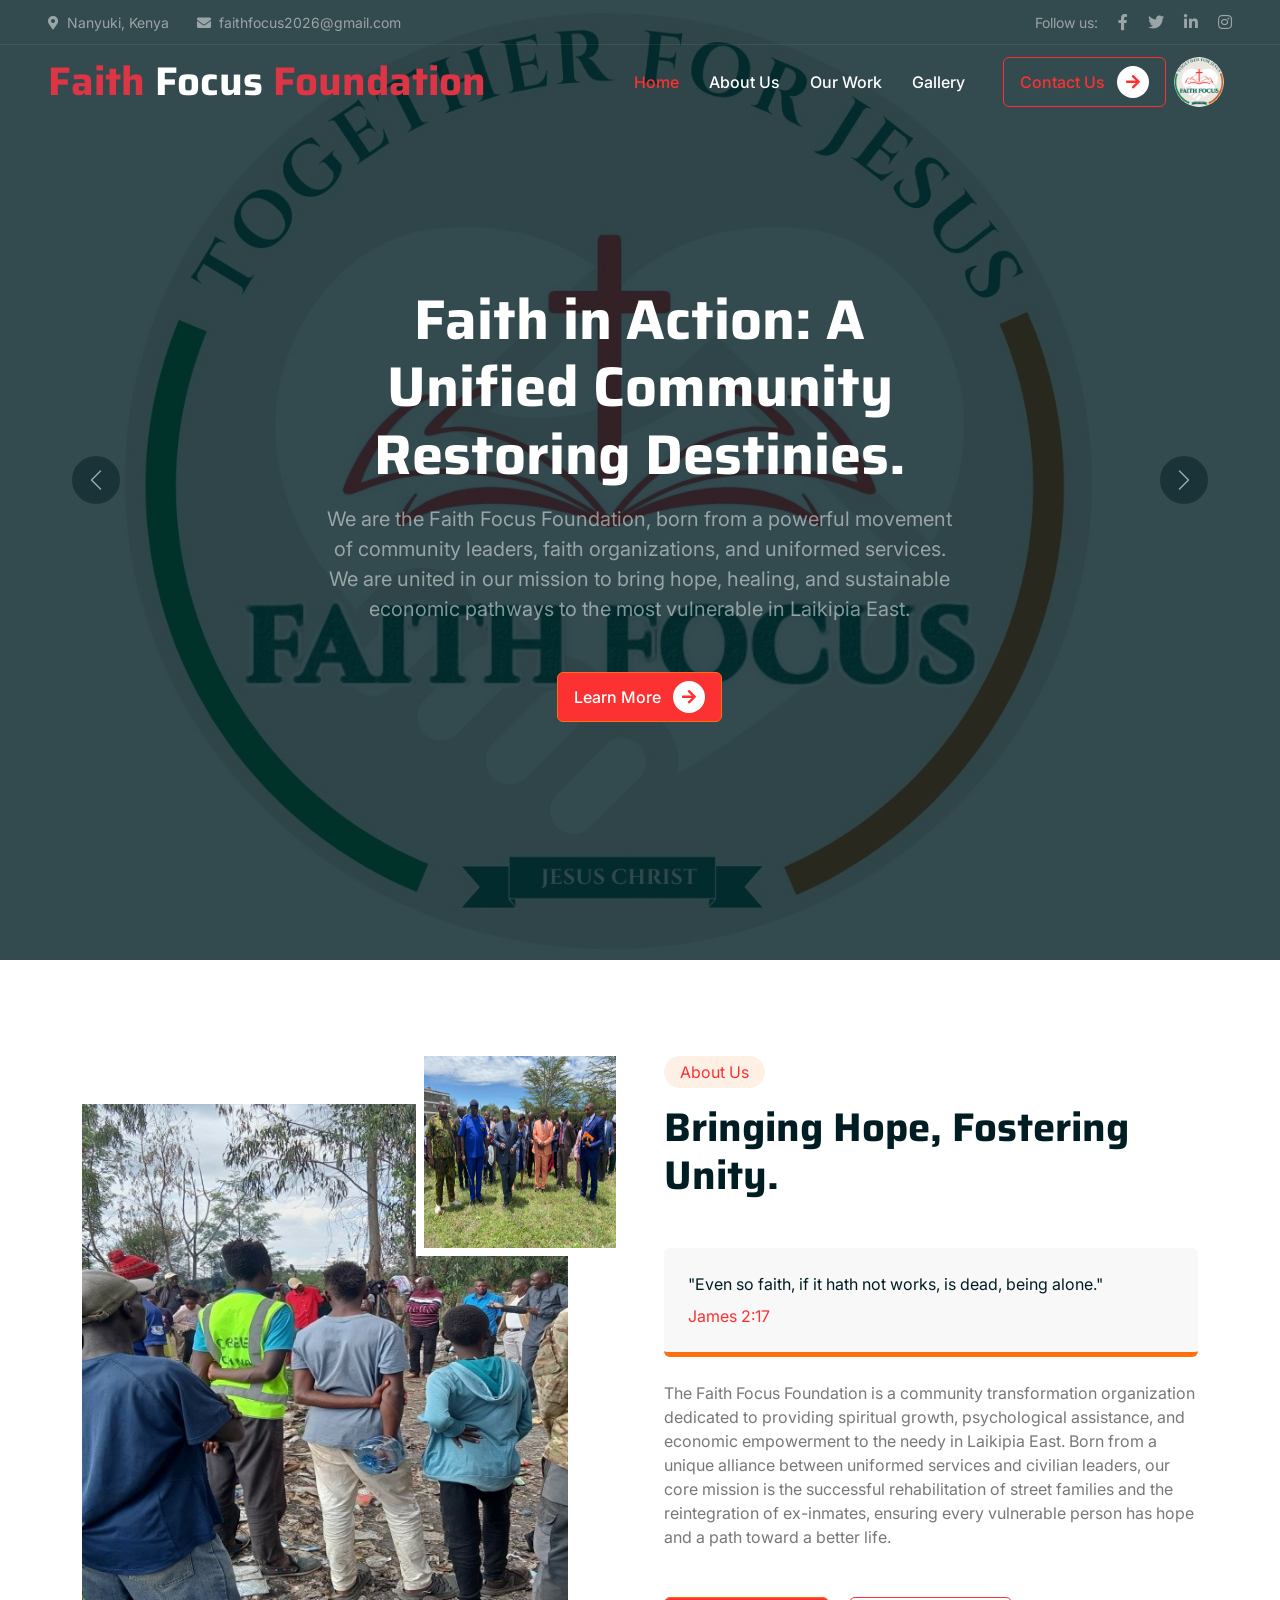
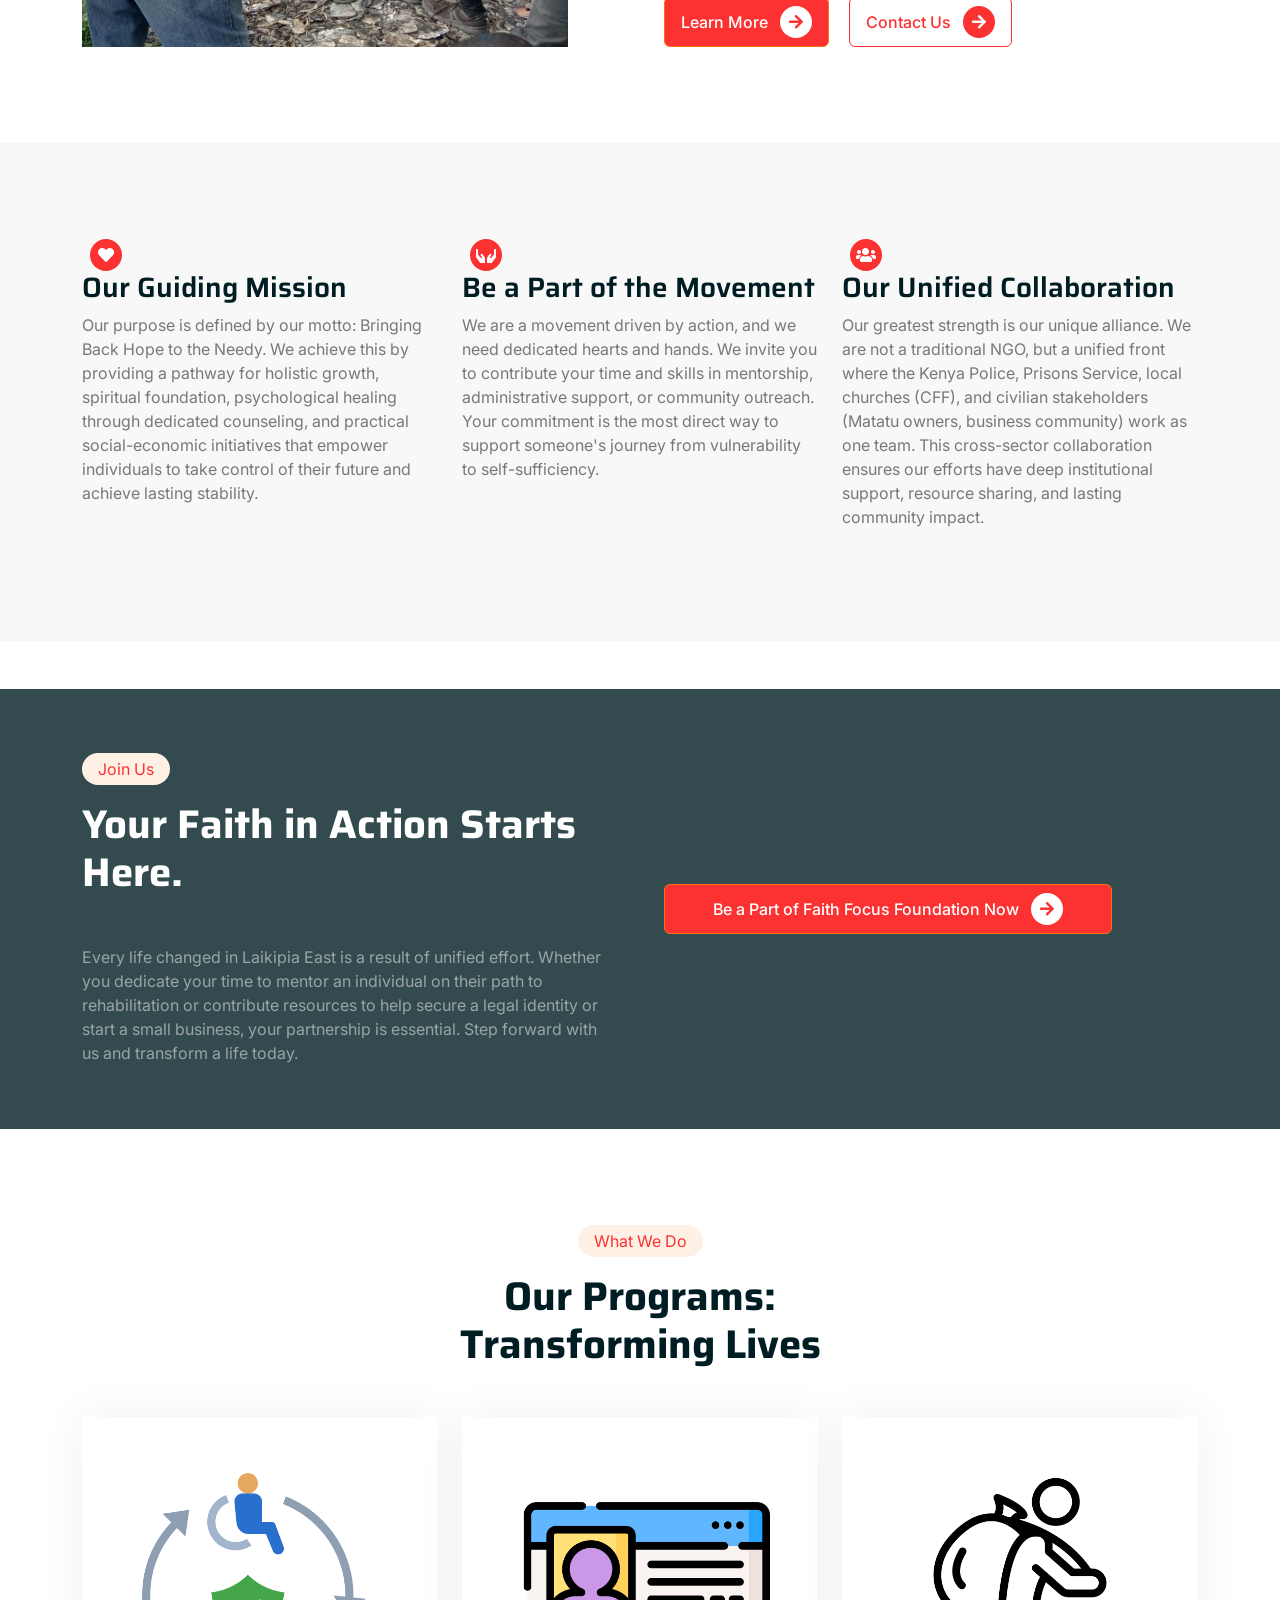
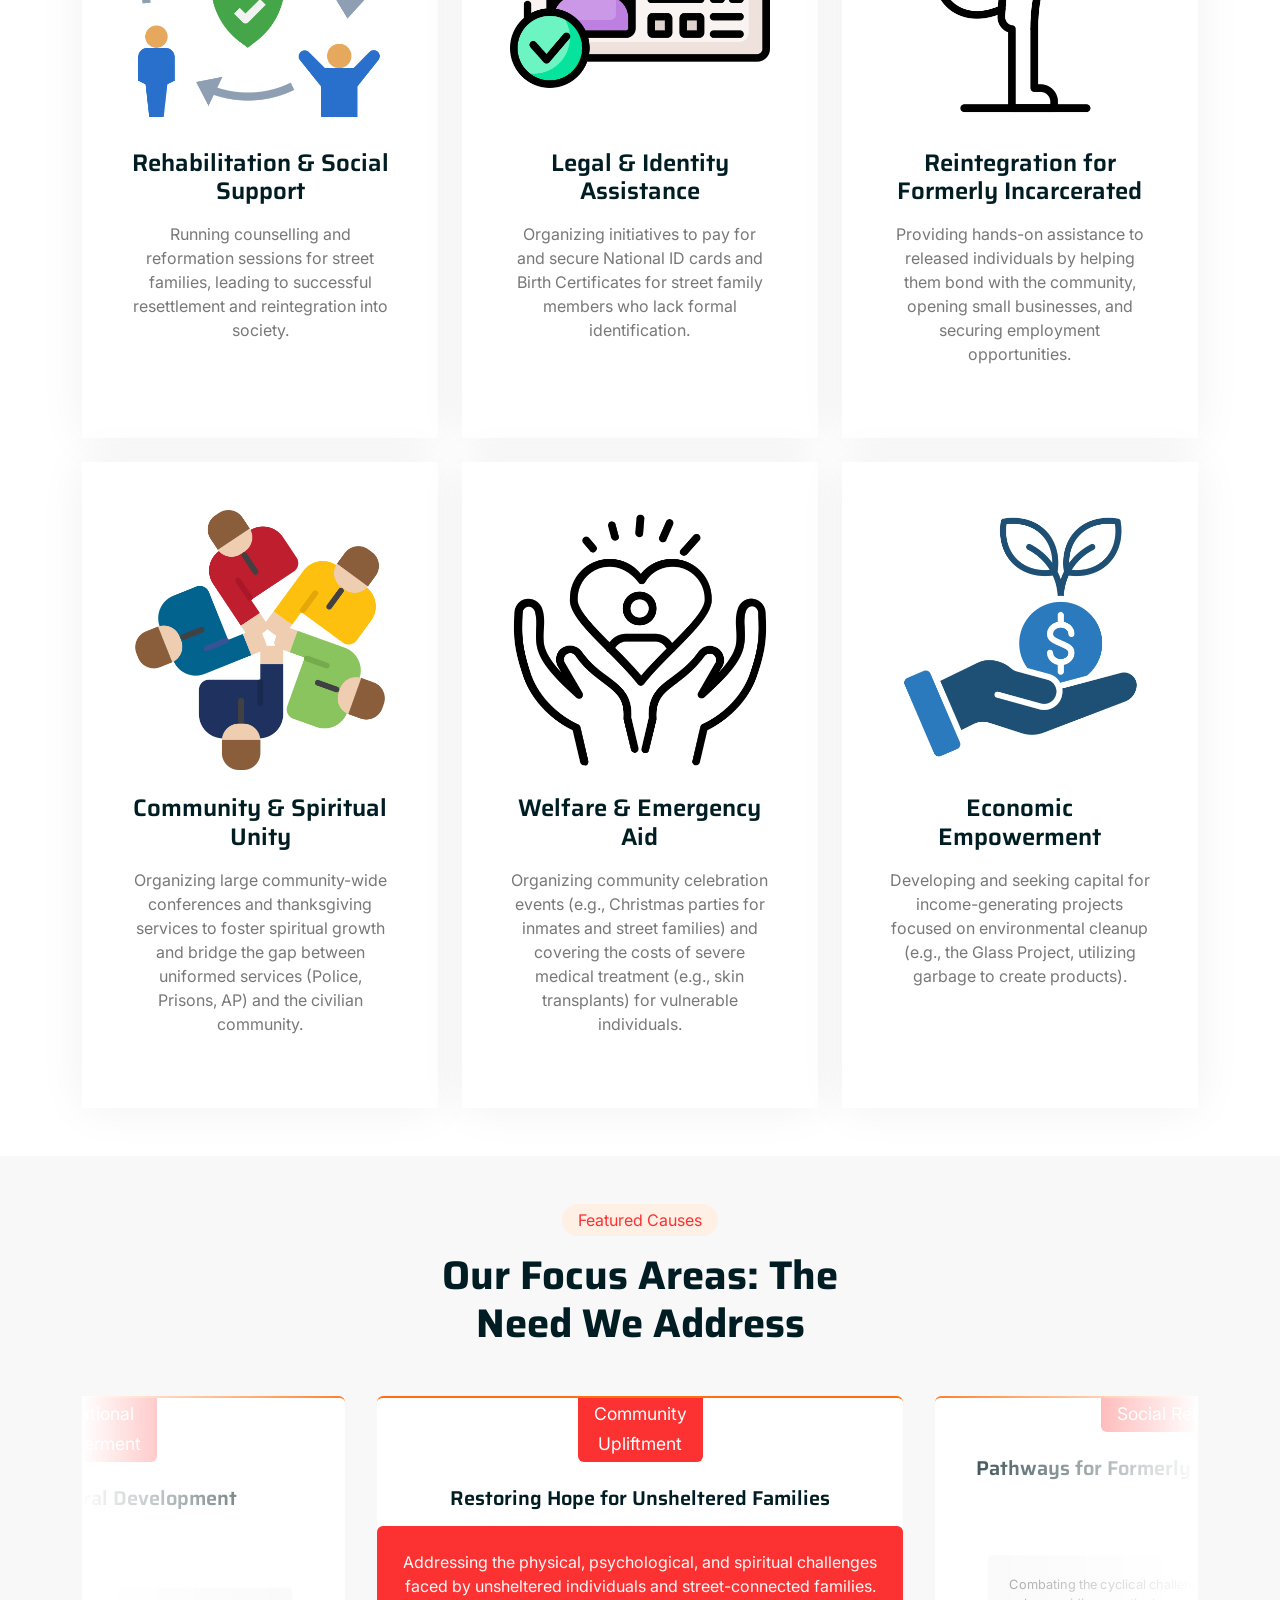
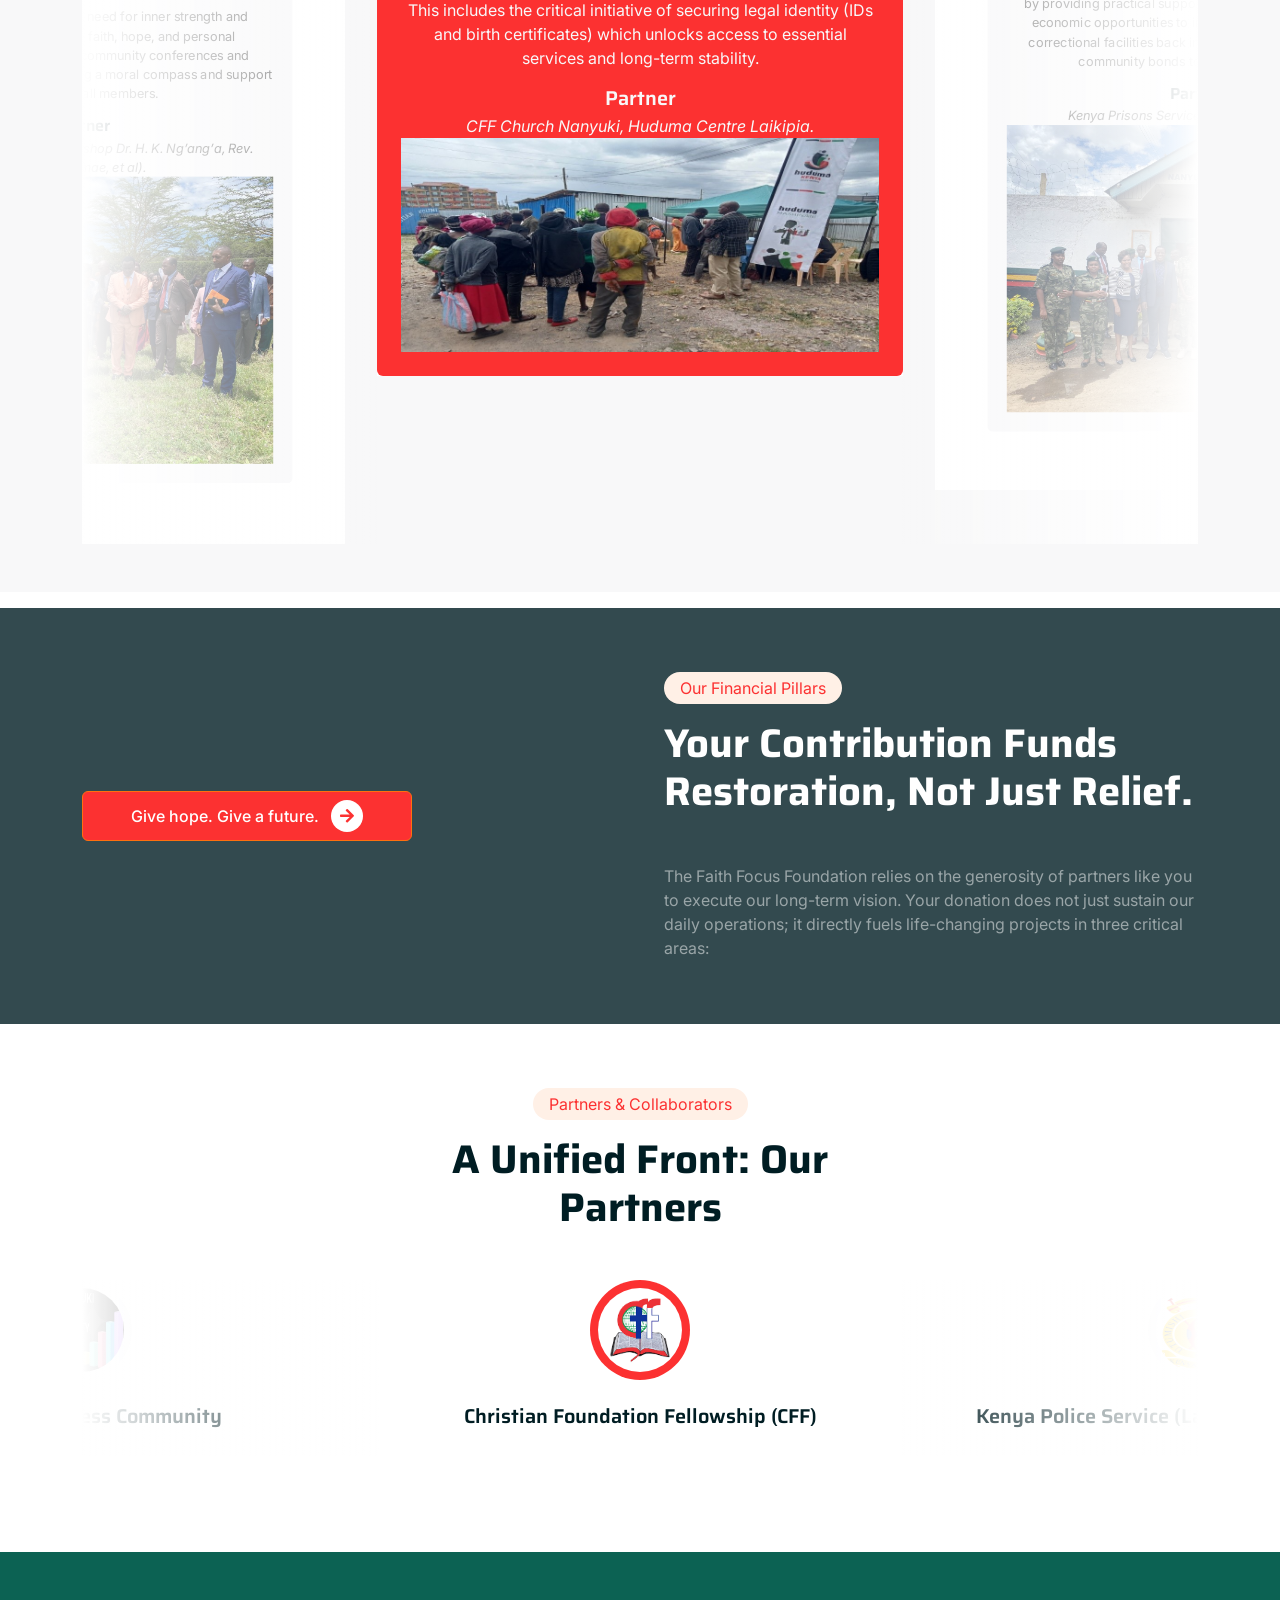
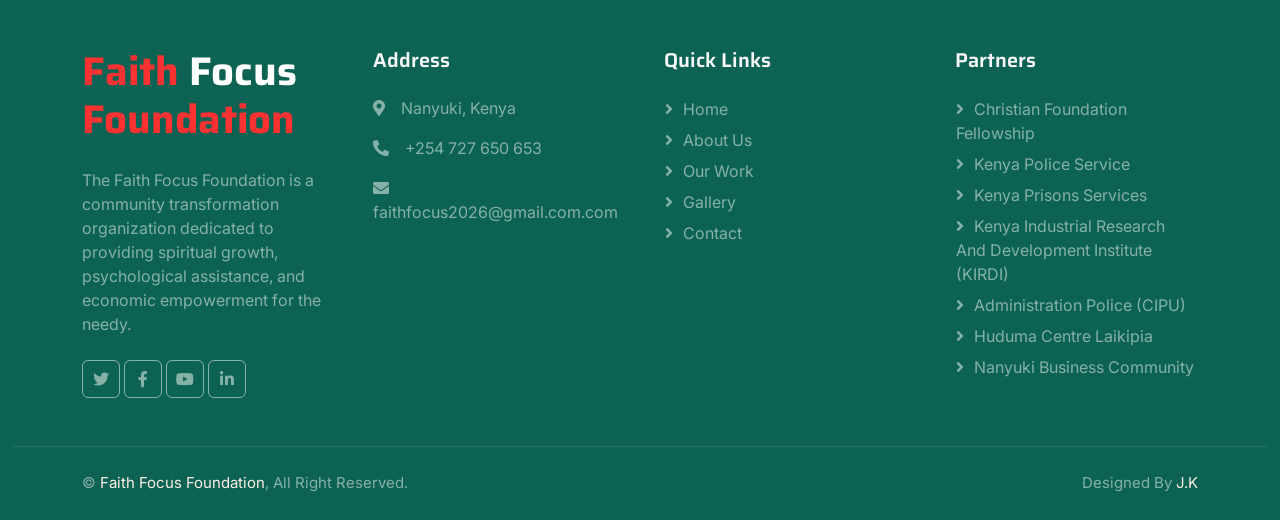
==== commit ac00daa8: "Removing the redundant pages. changing blog folder for dynamic add. adding contact information. work" ====
--- a/front-end/index.html
+++ b/front-end/index.html
@@ -44,7 +44,7 @@
         <div class="top-bar text-white-50 row gx-0 align-items-center d-none d-lg-flex">
             <div class="col-lg-6 px-5 text-start">
                 <small><i class="fa fa-map-marker-alt me-2"></i>Nanyuki, Kenya</small>
-                <small class="ms-4"><i class="fa fa-envelope me-2"></i>info@example.com</small>
+                <small class="ms-4"><i class="fa fa-envelope me-2"></i>faithfocus2026@gmail.com</small>
             </div>
             <div class="col-lg-6 px-5 text-end">
                 <small>Follow us:</small>
@@ -58,7 +58,7 @@
         <nav class="navbar navbar-expand-lg navbar-dark py-lg-0 px-lg-5 wow fadeIn" data-wow-delay="0.1s">
             <a href="index.html" class="navbar-brand ms-4 ms-lg-0">
                 <!-- <img class="img-fluid rounded-circle" src="img/cropped_circle_image.png" style="width: 70px; height: 70px;"> -->
-                <h1 class="fw-bold text-success m-0">Faith <span class="text-danger">Focus</span></h1>
+                <h1 class="fw-bold text-danger m-0">Faith <span class="text-white">Focus</span> Foundation</h1>
             </a>
             <button type="button" class="navbar-toggler me-4" data-bs-toggle="collapse" data-bs-target="#navbarCollapse">
                 <span class="navbar-toggler-icon"></span>
@@ -66,12 +66,12 @@
             <div class="collapse navbar-collapse" id="navbarCollapse">
                 <div class="navbar-nav ms-auto p-4 p-lg-0">
                     <a href="index.html" class="nav-item nav-link active">Home</a>
-                    <a href="about.html" class="nav-item nav-link">About</a>
+                    <a href="about.html" class="nav-item nav-link">About Us</a>
                     <a href="causes.html" class="nav-item nav-link">Our Work</a>
-                    <a href="team.html" class="nav-item nav-link">Our Team</a>
-                    <a href="testimonial.html" class="nav-item nav-link">Testimonial</a>
+                    <!-- <a href="team.html" class="nav-item nav-link">Our Team</a> -->
+                    <!-- <a href="testimonial.html" class="nav-item nav-link">Testimonial</a> -->
                     <a href="gallery.html" class="nav-item nav-link">Gallery</a>
-                    <a href="blog.html" class="nav-item nav-link">Blog</a>
+                    <!-- <a href="blog.html" class="nav-item nav-link">Blog</a> -->
                     
                     <!-- <div class="nav-item dropdown">
                         <a href="#" class="nav-link dropdown-toggle" data-bs-toggle="dropdown">Pages</a>
@@ -624,6 +624,10 @@
                 <h5 class="mb-1">Kenya Prisons Service (Nanyuki GK Prison)</h5>
             </div>
             <div class="testimonial-item text-center">
+                <img class="img-fluid bg-light rounded-circle p-2 mx-auto mb-4" src="img/images.jpeg" style="width: 100px; height: 100px;">
+                <h5 class="mb-1">Kenya Industrial Research and Development Institute (KIRDI)</h5>
+            </div>
+            <div class="testimonial-item text-center">
                 <img class="img-fluid bg-light rounded-circle p-2 mx-auto mb-4" src="img/a-p.png" style="width: 100px; height: 100px;">
                 <h5 class="mb-1">Administration Police Service (CIPU)</h5>
             </div>
@@ -685,7 +689,7 @@
     <div class="container py-5">
         <div class="row g-5">
             <div class="col-lg-3 col-md-6">
-                <h1 class="fw-bold text-primary mb-4">Fath <span class="text-white">Focus</span> Foundation</h1>
+                <h1 class="fw-bold text-primary mb-4">Faith <span class="text-white">Focus</span> Foundation</h1>
                 <p>The Faith Focus Foundation is a community transformation organization dedicated to providing spiritual growth, psychological assistance, and economic empowerment for the needy.</p>
                 <div class="d-flex pt-2">
                     <a class="btn btn-square me-1" href=""><i class="fab fa-twitter"></i></a>
@@ -696,25 +700,26 @@
             </div>
             <div class="col-lg-3 col-md-6">
                 <h5 class="text-light mb-4">Address</h5>
-                <p><i class="fa fa-map-marker-alt me-3"></i>123 Street, Nanyuki, Kenya</p>
-                <p><i class="fa fa-phone-alt me-3"></i>+012 345 67890</p>
-                <p><i class="fa fa-envelope me-3"></i>info@example.com</p>
+                <p><i class="fa fa-map-marker-alt me-3"></i>Nanyuki, Kenya</p>
+                <p><i class="fa fa-phone-alt me-3"></i>+254 727 650 653</p>
+                <p><i class="fa fa-envelope me-3"></i>faithfocus2026@gmail.com.com</p>
             </div>
             <div class="col-lg-3 col-md-6">
                 <h5 class="text-light mb-4">Quick Links</h5>
-                <a class="btn btn-link" href="">About Us</a>
-                <a class="btn btn-link" href="">Projects</a>
-                <a class="btn btn-link" href="">Team</a>
-                <a class="btn btn-link" href="">Testimonial</a>
-                <a class="btn btn-link" href="">Gallery</a>
-                <a class="btn btn-link" href="">Blog</a>
-                <a class="btn btn-link" href="">Contact</a>
+                <a class="btn btn-link" href="/front-end/index.html">Home</a>
+                <a class="btn btn-link" href="about.html">About Us</a>
+                <a class="btn btn-link" href="causes.html">Our Work</a>
+                <!-- <a class="btn btn-link" href="">Testimonial</a> -->
+                <a class="btn btn-link" href="gallery.html">Gallery</a>
+                <!-- <a class="btn btn-link" href="">Blog</a> -->
+                <a class="btn btn-link" href="contact.html">Contact</a>
             </div>
             <div class="col-lg-3 col-md-6">
                 <h5 class="text-light mb-4">Partners</h5>
                 <a class="btn btn-link" href="">Christian Foundation Fellowship</a>
                 <a class="btn btn-link" href="">Kenya Police Service</a>
-                <a class="btn btn-link" href="">Kenya Prisons Services</a>
+                <a class="btn btn-link" href="">Kenya Prisons Services</a>                
+                <a class="btn btn-link" href="">Kenya Industrial Research and Development Institute (KIRDI)</a>
                 <a class="btn btn-link" href="">Administration Police (CIPU)</a>
                 <a class="btn btn-link" href="">Huduma Centre Laikipia</a>
                 <a class="btn btn-link" href="">Nanyuki Business Community</a>
@@ -725,12 +730,12 @@
         <div class="container">
             <div class="row">
                 <div class="col-md-6 text-center text-md-start mb-3 mb-md-0">
-                    &copy; <a href="#">Your Site Name</a>, All Right Reserved.
+                    &copy; <a href="/front-end/">Faith Focus Foundation</a>, All Right Reserved.
                 </div>
                 <div class="col-md-6 text-center text-md-end">
                     <!--/*** This template is free as long as you keep the footer author’s credit link/attribution link/backlink. If you'd like to use the template without the footer author’s credit link/attribution link/backlink, you can purchase the Credit Removal License from "https://htmlcodex.com/credit-removal". Thank you for your support. ***/-->
                     <!-- Designed By <a href="https://htmlcodex.com">HTML Codex</a> -->
-                    Designed By <a href="wambugu-j-kaba.netlify.app">J.K</a>
+                    Designed By <a href="https://wambugu-j-kaba.netlify.app">J.K</a>
                 </div>
             </div>
         </div>
